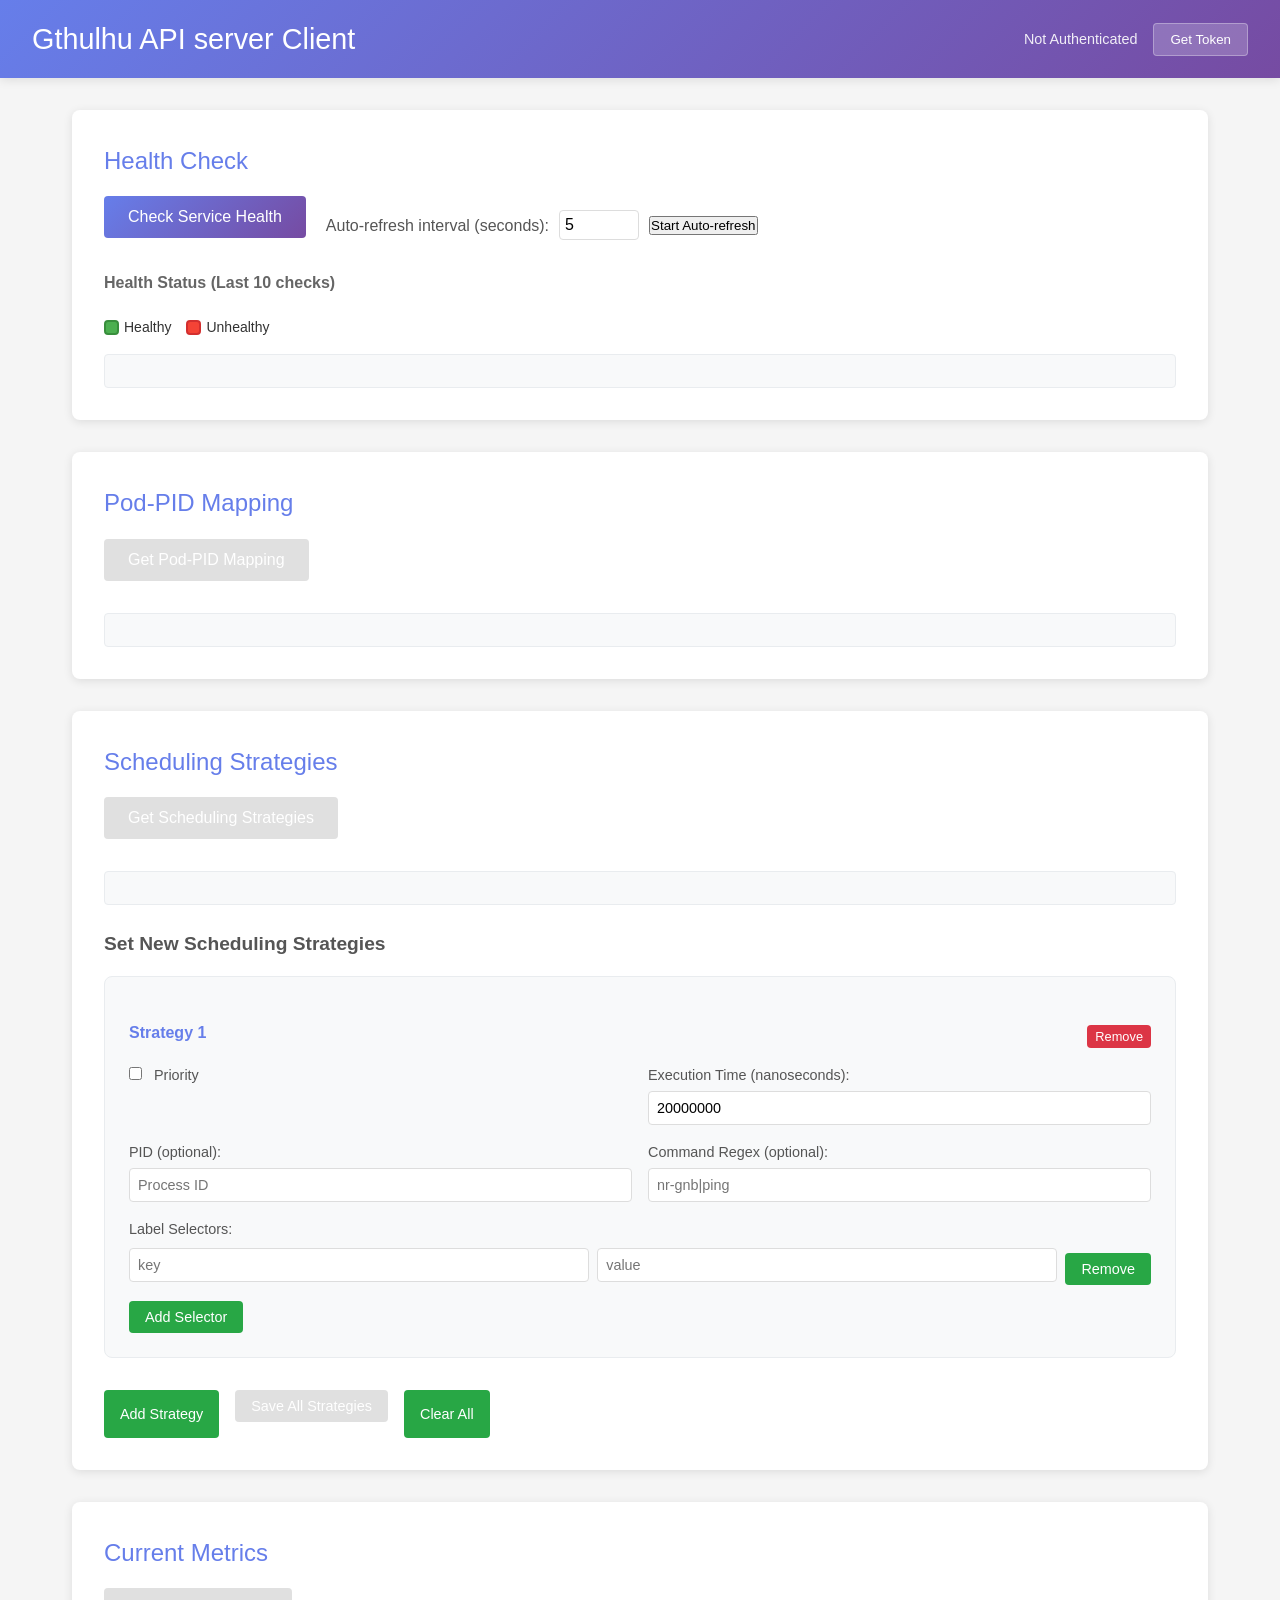
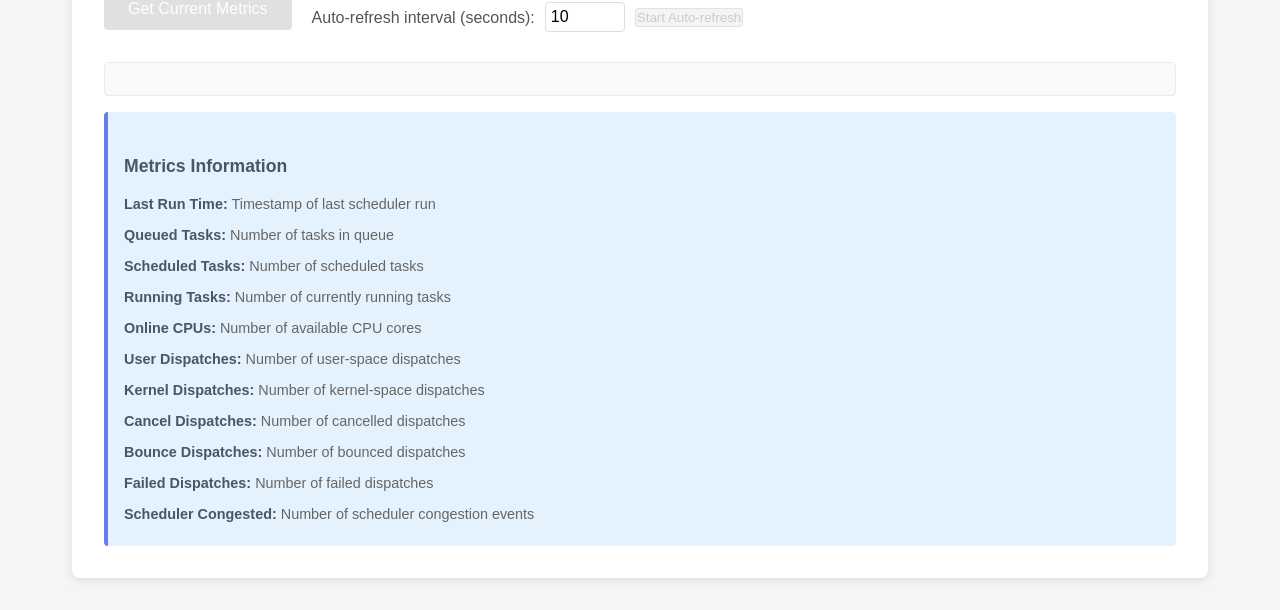
==== web/static/index.html @ 43ed909c "feature/account: refactor project init process" ====
<!DOCTYPE html>
<html lang="en">
<head>
    <meta charset="UTF-8">
    <meta name="viewport" content="width=device-width, initial-scale=1.0">
    <title>Gthulhu API server Client</title>
    <link rel="stylesheet" href="style.css">
</head>
<body>
    <header>
        <h1>Gthulhu API server Client</h1>
        <div class="auth-status" id="authStatus">
            <span id="authText">Not Authenticated</span>
            <button id="authBtn" onclick="showAuthModal()">Get Token</button>
        </div>
    </header>

    <main>
        <!-- Authentication Modal -->
        <div id="authModal" class="modal">
            <div class="modal-content">
                <span class="close" onclick="hideAuthModal()">&times;</span>
                <h2>JWT Authentication</h2>
                <form id="authForm">
                    <label for="publicKey">Public Key (PEM format):</label>
                    <textarea id="publicKey" placeholder="-----BEGIN PUBLIC KEY-----
...
-----END PUBLIC KEY-----" required></textarea>
                    <button type="button" onclick="fillSampleKey()" style="margin-bottom: 10px;">Fill Sample Key</button>
                    <button type="submit">Get Token</button>
                </form>
            </div>
        </div>

        <!-- API Endpoints -->
        <div class="api-section">
            <h2>Health Check</h2>
            <div class="control-panel">
                <button onclick="checkHealth()" class="api-btn">Check Service Health</button>
                <div class="interval-controls">
                    <label for="healthInterval">Auto-refresh interval (seconds):</label>
                    <input type="number" id="healthInterval" min="1" max="300" value="5">
                    <button onclick="toggleHealthAutoRefresh()" id="healthAutoBtn">Start Auto-refresh</button>
                </div>
            </div>
            <div class="health-status-grid">
                <h4>Health Status (Last 10 checks)</h4>
                <div id="healthGrid" class="status-grid"></div>
                <div class="grid-legend">
                    <span class="legend-item"><span class="status-box healthy"></span> Healthy</span>
                    <span class="legend-item"><span class="status-box unhealthy"></span> Unhealthy</span>
                </div>
            </div>
            <pre id="healthResult" class="result"></pre>
        </div>

        <div class="api-section">
            <h2>Pod-PID Mapping</h2>
            <button onclick="getPodPids()" class="api-btn auth-required">Get Pod-PID Mapping</button>
            <pre id="podPidsResult" class="result"></pre>
        </div>

        <div class="api-section">
            <h2>Scheduling Strategies</h2>
            <button onclick="getStrategies()" class="api-btn auth-required">Get Scheduling Strategies</button>
            <pre id="strategiesResult" class="result"></pre>
            
            <h3>Set New Scheduling Strategies</h3>
            <div class="strategies-manager">
                <div id="strategiesContainer">
                    <!-- Strategy templates will be added here -->
                </div>
                <div class="strategy-controls">
                    <button type="button" onclick="addStrategy()" class="add-strategy-btn">Add Strategy</button>
                    <button type="button" onclick="saveAllStrategies()" class="api-btn auth-required">Save All Strategies</button>
                    <button type="button" onclick="clearAllStrategies()" class="clear-btn">Clear All</button>
                </div>
            </div>
        </div>

        <div class="api-section">
            <h2>Current Metrics</h2>
            <div class="control-panel">
                <button onclick="getMetrics()" class="api-btn auth-required">Get Current Metrics</button>
                <div class="interval-controls">
                    <label for="metricsInterval">Auto-refresh interval (seconds):</label>
                    <input type="number" id="metricsInterval" min="1" max="300" value="10">
                    <button onclick="toggleMetricsAutoRefresh()" id="metricsAutoBtn" class="auth-required">Start Auto-refresh</button>
                </div>
            </div>
            <pre id="metricsResult" class="result"></pre>
            <div class="metrics-info">
                <h3>Metrics Information</h3>
                <ul>
                    <li><strong>Last Run Time:</strong> Timestamp of last scheduler run</li>
                    <li><strong>Queued Tasks:</strong> Number of tasks in queue</li>
                    <li><strong>Scheduled Tasks:</strong> Number of scheduled tasks</li>
                    <li><strong>Running Tasks:</strong> Number of currently running tasks</li>
                    <li><strong>Online CPUs:</strong> Number of available CPU cores</li>
                    <li><strong>User Dispatches:</strong> Number of user-space dispatches</li>
                    <li><strong>Kernel Dispatches:</strong> Number of kernel-space dispatches</li>
                    <li><strong>Cancel Dispatches:</strong> Number of cancelled dispatches</li>
                    <li><strong>Bounce Dispatches:</strong> Number of bounced dispatches</li>
                    <li><strong>Failed Dispatches:</strong> Number of failed dispatches</li>
                    <li><strong>Scheduler Congested:</strong> Number of scheduler congestion events</li>
                </ul>
            </div>
        </div>
    </main>

    <script src="app.js"></script>
</body>
</html>
---- web/static/style.css ----
* {
    margin: 0;
    padding: 0;
    box-sizing: border-box;
}

body {
    font-family: 'Segoe UI', Tahoma, Geneva, Verdana, sans-serif;
    line-height: 1.6;
    color: #333;
    background-color: #f5f5f5;
}

header {
    background: linear-gradient(135deg, #667eea 0%, #764ba2 100%);
    color: white;
    padding: 1rem 2rem;
    display: flex;
    justify-content: space-between;
    align-items: center;
    box-shadow: 0 2px 10px rgba(0,0,0,0.1);
}

header h1 {
    font-size: 1.8rem;
    font-weight: 300;
}

.auth-status {
    display: flex;
    align-items: center;
    gap: 1rem;
}

#authText {
    font-size: 0.9rem;
    opacity: 0.9;
}

#authBtn {
    background: rgba(255,255,255,0.2);
    border: 1px solid rgba(255,255,255,0.3);
    color: white;
    padding: 0.5rem 1rem;
    border-radius: 4px;
    cursor: pointer;
    transition: background 0.3s;
}

#authBtn:hover {
    background: rgba(255,255,255,0.3);
}

main {
    max-width: 1200px;
    margin: 2rem auto;
    padding: 0 2rem;
}

.api-section {
    background: white;
    margin-bottom: 2rem;
    padding: 2rem;
    border-radius: 8px;
    box-shadow: 0 2px 10px rgba(0,0,0,0.1);
}

.api-section h2 {
    color: #667eea;
    margin-bottom: 1rem;
    font-size: 1.5rem;
    font-weight: 400;
}

.api-section h3 {
    color: #555;
    margin: 1.5rem 0 1rem 0;
    font-size: 1.2rem;
}

.api-section h4 {
    color: #666;
    margin: 1rem 0 0.5rem 0;
    font-size: 1rem;
}

.api-btn {
    background: linear-gradient(135deg, #667eea 0%, #764ba2 100%);
    color: white;
    border: none;
    padding: 0.75rem 1.5rem;
    border-radius: 4px;
    cursor: pointer;
    font-size: 1rem;
    transition: transform 0.2s, box-shadow 0.2s;
    margin-bottom: 1rem;
}

.api-btn:hover {
    transform: translateY(-2px);
    box-shadow: 0 4px 15px rgba(102, 126, 234, 0.4);
}

.api-btn:disabled {
    background: #ccc;
    cursor: not-allowed;
    transform: none;
    box-shadow: none;
}

.result {
    background: #f8f9fa;
    border: 1px solid #e9ecef;
    border-radius: 4px;
    padding: 1rem;
    margin-top: 1rem;
    font-family: 'Courier New', monospace;
    font-size: 0.9rem;
    white-space: pre-wrap;
    max-height: 400px;
    overflow-y: auto;
    color: #495057;
}

.modal {
    display: none;
    position: fixed;
    z-index: 1000;
    left: 0;
    top: 0;
    width: 100%;
    height: 100%;
    background-color: rgba(0,0,0,0.5);
}

.modal-content {
    background-color: white;
    margin: 10% auto;
    padding: 2rem;
    border-radius: 8px;
    width: 80%;
    max-width: 500px;
    position: relative;
    box-shadow: 0 4px 20px rgba(0,0,0,0.3);
}

.close {
    color: #aaa;
    float: right;
    font-size: 28px;
    font-weight: bold;
    cursor: pointer;
    position: absolute;
    right: 15px;
    top: 10px;
}

.close:hover {
    color: #000;
}

form {
    display: flex;
    flex-direction: column;
    gap: 1rem;
}

label {
    font-weight: 500;
    color: #555;
}

input, textarea, select {
    padding: 0.75rem;
    border: 1px solid #ddd;
    border-radius: 4px;
    font-size: 1rem;
    transition: border-color 0.3s;
}

input:focus, textarea:focus, select:focus {
    outline: none;
    border-color: #667eea;
    box-shadow: 0 0 0 2px rgba(102, 126, 234, 0.2);
}

textarea {
    min-height: 150px;
    resize: vertical;
    font-family: 'Courier New', monospace;
}

button[type="submit"] {
    background: linear-gradient(135deg, #667eea 0%, #764ba2 100%);
    color: white;
    border: none;
    padding: 0.75rem;
    border-radius: 4px;
    cursor: pointer;
    font-size: 1rem;
    transition: transform 0.2s;
}

button[type="submit"]:hover {
    transform: translateY(-2px);
}

button[type="submit"]:disabled {
    background: #ccc;
    cursor: not-allowed;
    transform: none;
}

/* Strategy management styles */
.strategies-manager {
    margin-top: 1rem;
}

.strategy-item {
    border: 1px solid #e9ecef;
    padding: 1.5rem;
    margin-bottom: 1rem;
    border-radius: 8px;
    background: #f8f9fa;
    position: relative;
}

.strategy-item h4 {
    color: #667eea;
    margin-bottom: 1rem;
    display: flex;
    justify-content: space-between;
    align-items: center;
}

.strategy-item .remove-strategy-btn {
    background: #dc3545;
    color: white;
    border: none;
    padding: 0.25rem 0.5rem;
    border-radius: 4px;
    cursor: pointer;
    font-size: 0.8rem;
}

.strategy-item .remove-strategy-btn:hover {
    background: #c82333;
}

.strategy-form {
    display: grid;
    gap: 1rem;
    grid-template-columns: 1fr 1fr;
}

.strategy-form .full-width {
    grid-column: 1 / -1;
}

.strategy-form label {
    display: block;
    margin-bottom: 0.25rem;
    font-weight: 500;
    color: #555;
    font-size: 0.9rem;
}

.strategy-form input, .strategy-form textarea {
    width: 100%;
    padding: 0.5rem;
    border: 1px solid #ddd;
    border-radius: 4px;
    font-size: 0.9rem;
}

.strategy-form input[type="checkbox"] {
    width: auto;
    margin-right: 0.5rem;
}

.strategy-controls {
    display: flex;
    gap: 1rem;
    margin-top: 1.5rem;
    flex-wrap: wrap;
}

.add-strategy-btn {
    background: #28a745;
    color: white;
    border: none;
    padding: 0.75rem 1.5rem;
    border-radius: 4px;
    cursor: pointer;
    font-size: 1rem;
    transition: background 0.3s;
}

.add-strategy-btn:hover {
    background: #218838;
}

.clear-btn {
    background: #6c757d;
    color: white;
    border: none;
    padding: 0.75rem 1.5rem;
    border-radius: 4px;
    cursor: pointer;
    font-size: 1rem;
    transition: background 0.3s;
}

.clear-btn:hover {
    background: #5a6268;
}

.selectors-container {
    grid-column: 1 / -1;
}

.selectors-list {
    display: flex;
    flex-direction: column;
    gap: 0.5rem;
}

.add-selector-btn {
    background: #17a2b8;
    color: white;
    border: none;
    padding: 0.5rem 1rem;
    border-radius: 4px;
    cursor: pointer;
    font-size: 0.85rem;
    margin-top: 0.5rem;
    width: fit-content;
}

.add-selector-btn:hover {
    background: #138496;
}

@media (max-width: 768px) {
    .strategy-form {
        grid-template-columns: 1fr;
    }
    
    .strategy-controls {
        flex-direction: column;
    }
}

.strategy-input {
    border: 1px solid #e9ecef;
    padding: 1rem;
    border-radius: 4px;
    background: #f8f9fa;
}

.metrics-grid {
    display: grid;
    grid-template-columns: 1fr 2fr;
    gap: 1rem;
    align-items: center;
}

.selector {
    display: flex;
    gap: 0.5rem;
    margin-bottom: 0.5rem;
    align-items: center;
}

.selector input {
    flex: 1;
}

.selector button {
    background: #dc3545;
    color: white;
    border: none;
    padding: 0.5rem 1rem;
    border-radius: 4px;
    cursor: pointer;
    font-size: 0.9rem;
}

.selector button:hover {
    background: #c82333;
}

button[type="button"] {
    background: #28a745;
    color: white;
    border: none;
    padding: 0.5rem 1rem;
    border-radius: 4px;
    cursor: pointer;
    font-size: 0.9rem;
    margin-top: 0.5rem;
}

button[type="button"]:hover {
    background: #218838;
}

.auth-required:disabled {
    opacity: 0.6;
    cursor: not-allowed;
}

.success {
    color: #28a745;
    background: #d4edda;
    border-color: #c3e6cb;
}

.error {
    color: #721c24;
    background: #f8d7da;
    border-color: #f5c6cb;
}

.info {
    color: #0c5460;
    background: #d1ecf1;
    border-color: #bee5eb;
}

.metrics-info {
    margin-top: 1rem;
    padding: 1rem;
    background: #e3f2fd;
    border-radius: 4px;
    border-left: 4px solid #667eea;
}

.metrics-info h3 {
    margin-bottom: 0.5rem;
    color: #4a5568;
    font-size: 1.1rem;
}

.metrics-info ul {
    list-style-type: none;
    padding-left: 0;
}

.metrics-info li {
    padding: 0.25rem 0;
    color: #666;
    font-size: 0.9rem;
}

.metrics-info strong {
    color: #4a5568;
    font-weight: 600;
}

@media (max-width: 768px) {
    header {
        flex-direction: column;
        gap: 1rem;
        text-align: center;
    }
    
    .metrics-grid {
        grid-template-columns: 1fr;
    }
    
    .modal-content {
        width: 95%;
        margin: 5% auto;
    }
    
    .selector {
        flex-direction: column;
    }
}

/* Control panel styles */
.control-panel {
    display: flex;
    align-items: center;
    gap: 20px;
    margin-bottom: 15px;
    flex-wrap: wrap;
}

.interval-controls {
    display: flex;
    align-items: center;
    gap: 10px;
}

.interval-controls label {
    margin: 0;
    font-weight: normal;
}

.interval-controls input[type="number"] {
    width: 80px;
    padding: 5px;
    border: 1px solid #ddd;
    border-radius: 4px;
}

/* Health status grid */
.health-status-grid {
    margin-bottom: 15px;
}

.status-grid {
    display: flex;
    gap: 5px;
    margin: 10px 0;
    flex-wrap: wrap;
}

.status-box {
    width: 30px;
    height: 30px;
    border: 2px solid #ddd;
    border-radius: 4px;
    display: flex;
    align-items: center;
    justify-content: center;
    font-size: 12px;
    font-weight: bold;
    color: white;
    position: relative;
    transition: all 0.3s ease;
}

.status-box.healthy {
    background-color: #4caf50;
    border-color: #388e3c;
}

.status-box.unhealthy {
    background-color: #f44336;
    border-color: #d32f2f;
}

.status-box.loading {
    background-color: #ff9800;
    border-color: #f57c00;
}

.grid-legend {
    display: flex;
    gap: 15px;
    font-size: 14px;
    margin-top: 10px;
}

.legend-item {
    display: flex;
    align-items: center;
    gap: 5px;
}

.legend-item .status-box {
    width: 15px;
    height: 15px;
}
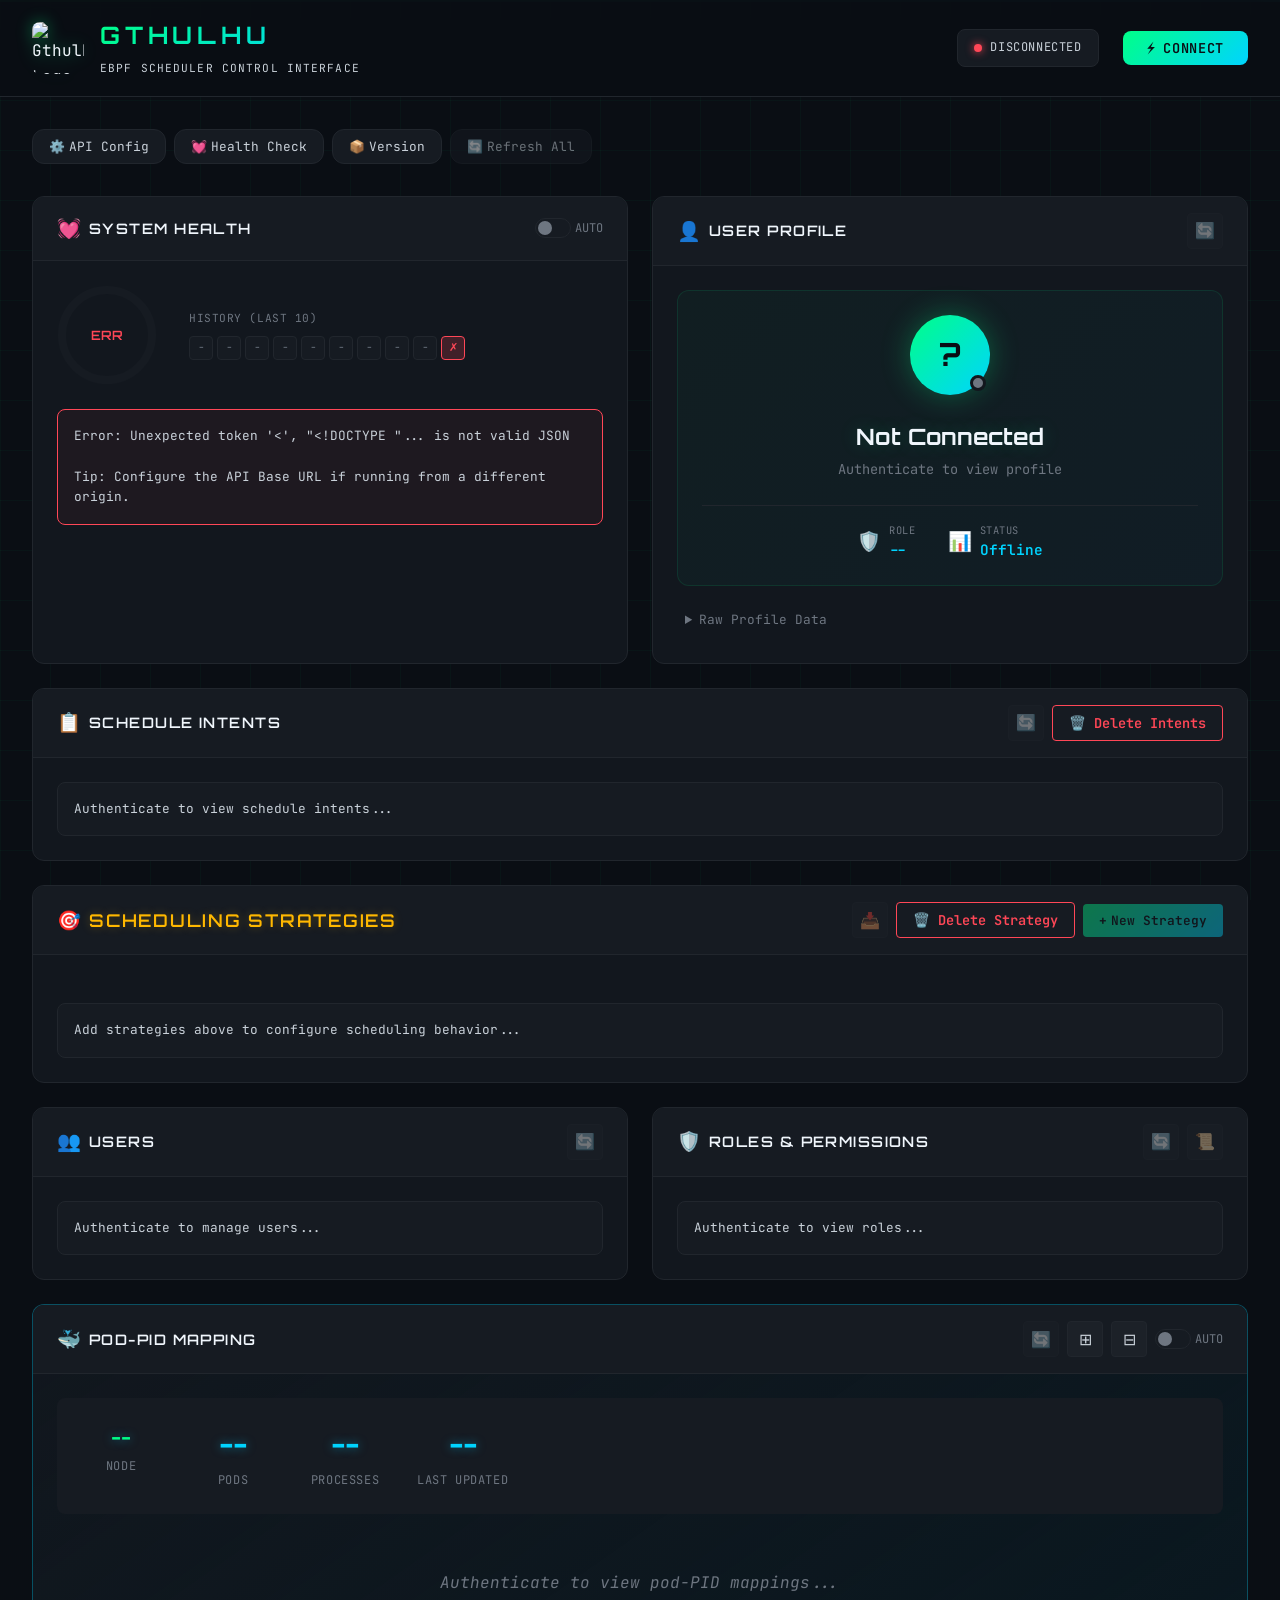
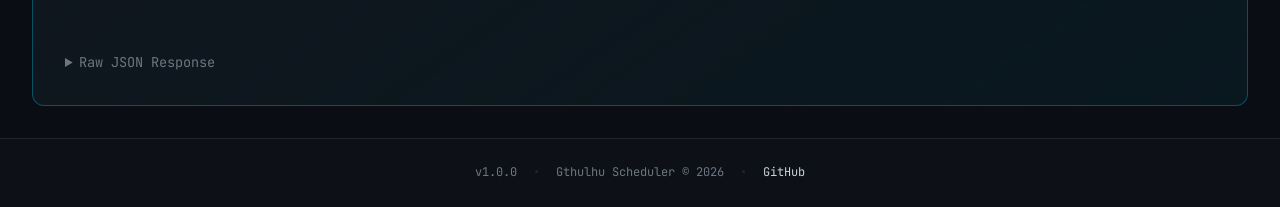
==== commit b60f3ef0: "feat(web-ui): add Pod-PID Mapping and UI improvements - Add Pod-PID Mapping API endpoint with node_n" ====
--- a/web/static/index.html
+++ b/web/static/index.html
@@ -3,110 +3,452 @@
 <head>
     <meta charset="UTF-8">
     <meta name="viewport" content="width=device-width, initial-scale=1.0">
-    <title>Gthulhu API server Client</title>
+    <title>Gthulhu • eBPF Scheduler Control</title>
+    <link rel="icon" type="image/png" href="logo.png">
+    <link rel="preconnect" href="https://fonts.googleapis.com">
+    <link rel="preconnect" href="https://fonts.gstatic.com" crossorigin>
+    <link href="https://fonts.googleapis.com/css2?family=JetBrains+Mono:wght@300;400;500;600;700&family=Orbitron:wght@400;500;600;700;800;900&display=swap" rel="stylesheet">
     <link rel="stylesheet" href="style.css">
 </head>
 <body>
-    <header>
-        <h1>Gthulhu API server Client</h1>
-        <div class="auth-status" id="authStatus">
-            <span id="authText">Not Authenticated</span>
-            <button id="authBtn" onclick="showAuthModal()">Get Token</button>
+    <!-- Ambient Background Effects -->
+    <div class="ambient-grid"></div>
+    <div class="scan-line"></div>
+    
+    <!-- Header -->
+    <header class="main-header">
+        <div class="header-content">
+            <div class="logo-section">
+                <div class="logo-icon">
+                    <img src="logo.png" alt="Gthulhu Logo" class="logo-image">
+                </div>
+                <div class="logo-text">
+                    <h1>GTHULHU</h1>
+                    <span class="tagline">eBPF Scheduler Control Interface</span>
+                </div>
+            </div>
+            <div class="auth-section" id="authSection">
+                <div class="connection-status" id="connectionStatus">
+                    <span class="status-dot"></span>
+                    <span class="status-text">Disconnected</span>
+                </div>
+                <button class="auth-btn" id="authBtn" onclick="showLoginModal()">
+                    <span class="btn-icon">⚡</span>
+                    <span>Connect</span>
+                </button>
+            </div>
         </div>
     </header>
 
-    <main>
-        <!-- Authentication Modal -->
-        <div id="authModal" class="modal">
-            <div class="modal-content">
-                <span class="close" onclick="hideAuthModal()">&times;</span>
-                <h2>JWT Authentication</h2>
-                <form id="authForm">
-                    <label for="publicKey">Public Key (PEM format):</label>
-                    <textarea id="publicKey" placeholder="-----BEGIN PUBLIC KEY-----
-...
------END PUBLIC KEY-----" required></textarea>
-                    <button type="button" onclick="fillSampleKey()" style="margin-bottom: 10px;">Fill Sample Key</button>
-                    <button type="submit">Get Token</button>
+    <!-- Login Modal -->
+    <div id="loginModal" class="modal-overlay">
+        <div class="modal-container">
+            <div class="modal-header">
+                <h2>
+                    <span class="modal-icon">🔐</span>
+                    System Authentication
+                </h2>
+                <button class="modal-close" onclick="hideLoginModal()">×</button>
+            </div>
+            <div class="modal-body">
+                <form id="loginForm" onsubmit="handleLogin(event)">
+                    <div class="input-group">
+                        <label for="email">
+                            <span class="label-icon">📧</span>
+                            Email Address
+                        </label>
+                        <input type="email" id="email" name="email" placeholder="admin@gthulhu.io" required autocomplete="email">
+                        <div class="input-glow"></div>
+                    </div>
+                    <div class="input-group">
+                        <label for="password">
+                            <span class="label-icon">🔑</span>
+                            Password
+                        </label>
+                        <input type="password" id="password" name="password" placeholder="••••••••" required autocomplete="current-password">
+                        <div class="input-glow"></div>
+                    </div>
+                    <div class="form-actions">
+                        <button type="submit" class="submit-btn" id="loginSubmitBtn">
+                            <span class="btn-text">Authenticate</span>
+                            <span class="btn-loader"></span>
+                        </button>
+                    </div>
+                    <div id="loginError" class="error-message"></div>
                 </form>
             </div>
-        </div>
-
-        <!-- API Endpoints -->
-        <div class="api-section">
-            <h2>Health Check</h2>
-            <div class="control-panel">
-                <button onclick="checkHealth()" class="api-btn">Check Service Health</button>
-                <div class="interval-controls">
-                    <label for="healthInterval">Auto-refresh interval (seconds):</label>
-                    <input type="number" id="healthInterval" min="1" max="300" value="5">
-                    <button onclick="toggleHealthAutoRefresh()" id="healthAutoBtn">Start Auto-refresh</button>
-                </div>
-            </div>
-            <div class="health-status-grid">
-                <h4>Health Status (Last 10 checks)</h4>
-                <div id="healthGrid" class="status-grid"></div>
-                <div class="grid-legend">
-                    <span class="legend-item"><span class="status-box healthy"></span> Healthy</span>
-                    <span class="legend-item"><span class="status-box unhealthy"></span> Unhealthy</span>
-                </div>
-            </div>
-            <pre id="healthResult" class="result"></pre>
-        </div>
-
-        <div class="api-section">
-            <h2>Pod-PID Mapping</h2>
-            <button onclick="getPodPids()" class="api-btn auth-required">Get Pod-PID Mapping</button>
-            <pre id="podPidsResult" class="result"></pre>
-        </div>
-
-        <div class="api-section">
-            <h2>Scheduling Strategies</h2>
-            <button onclick="getStrategies()" class="api-btn auth-required">Get Scheduling Strategies</button>
-            <pre id="strategiesResult" class="result"></pre>
-            
-            <h3>Set New Scheduling Strategies</h3>
-            <div class="strategies-manager">
-                <div id="strategiesContainer">
-                    <!-- Strategy templates will be added here -->
-                </div>
-                <div class="strategy-controls">
-                    <button type="button" onclick="addStrategy()" class="add-strategy-btn">Add Strategy</button>
-                    <button type="button" onclick="saveAllStrategies()" class="api-btn auth-required">Save All Strategies</button>
-                    <button type="button" onclick="clearAllStrategies()" class="clear-btn">Clear All</button>
-                </div>
-            </div>
-        </div>
-
-        <div class="api-section">
-            <h2>Current Metrics</h2>
-            <div class="control-panel">
-                <button onclick="getMetrics()" class="api-btn auth-required">Get Current Metrics</button>
-                <div class="interval-controls">
-                    <label for="metricsInterval">Auto-refresh interval (seconds):</label>
-                    <input type="number" id="metricsInterval" min="1" max="300" value="10">
-                    <button onclick="toggleMetricsAutoRefresh()" id="metricsAutoBtn" class="auth-required">Start Auto-refresh</button>
-                </div>
-            </div>
-            <pre id="metricsResult" class="result"></pre>
-            <div class="metrics-info">
-                <h3>Metrics Information</h3>
-                <ul>
-                    <li><strong>Last Run Time:</strong> Timestamp of last scheduler run</li>
-                    <li><strong>Queued Tasks:</strong> Number of tasks in queue</li>
-                    <li><strong>Scheduled Tasks:</strong> Number of scheduled tasks</li>
-                    <li><strong>Running Tasks:</strong> Number of currently running tasks</li>
-                    <li><strong>Online CPUs:</strong> Number of available CPU cores</li>
-                    <li><strong>User Dispatches:</strong> Number of user-space dispatches</li>
-                    <li><strong>Kernel Dispatches:</strong> Number of kernel-space dispatches</li>
-                    <li><strong>Cancel Dispatches:</strong> Number of cancelled dispatches</li>
-                    <li><strong>Bounce Dispatches:</strong> Number of bounced dispatches</li>
-                    <li><strong>Failed Dispatches:</strong> Number of failed dispatches</li>
-                    <li><strong>Scheduler Congested:</strong> Number of scheduler congestion events</li>
-                </ul>
-            </div>
+            <div class="modal-footer">
+                <span class="security-note">🛡️ Secure connection via JWT</span>
+            </div>
+        </div>
+    </div>
+
+    <!-- API Configuration Modal -->
+    <div id="configModal" class="modal-overlay">
+        <div class="modal-container modal-sm">
+            <div class="modal-header">
+                <h2>
+                    <span class="modal-icon">⚙️</span>
+                    API Configuration
+                </h2>
+                <button class="modal-close" onclick="hideConfigModal()">×</button>
+            </div>
+            <div class="modal-body">
+                <div class="input-group">
+                    <label for="apiBaseUrl">
+                        <span class="label-icon">🌐</span>
+                        API Base URL
+                    </label>
+                    <input type="url" id="apiBaseUrl" placeholder="http://localhost:8080">
+                    <div class="input-glow"></div>
+                    <small class="input-hint">Leave empty for same-origin requests</small>
+                </div>
+                <div class="form-actions">
+                    <button type="button" class="submit-btn" onclick="saveApiConfig()">
+                        <span class="btn-text">Save Configuration</span>
+                    </button>
+                </div>
+            </div>
+        </div>
+    </div>
+
+    <!-- Main Content -->
+    <main class="dashboard">
+        <!-- Quick Actions Bar -->
+        <div class="quick-actions">
+            <button class="action-chip" onclick="showConfigModal()">
+                <span>⚙️</span> API Config
+            </button>
+            <button class="action-chip" onclick="checkHealth()">
+                <span>💓</span> Health Check
+            </button>
+            <button class="action-chip" onclick="getVersion()">
+                <span>📦</span> Version
+            </button>
+            <button class="action-chip auth-required" onclick="refreshAllData()" disabled>
+                <span>🔄</span> Refresh All
+            </button>
+        </div>
+
+        <!-- Dashboard Grid -->
+        <div class="dashboard-grid">
+            <!-- System Health Card -->
+            <section class="card health-card">
+                <div class="card-header">
+                    <div class="card-title">
+                        <span class="card-icon">💓</span>
+                        <h2>System Health</h2>
+                    </div>
+                    <div class="card-actions">
+                        <div class="auto-refresh-toggle">
+                            <input type="checkbox" id="healthAutoRefresh" onchange="toggleHealthAutoRefresh()">
+                            <label for="healthAutoRefresh">Auto</label>
+                        </div>
+                    </div>
+                </div>
+                <div class="card-body">
+                    <div class="health-display">
+                        <div class="health-indicator" id="healthIndicator">
+                            <div class="health-ring">
+                                <svg viewBox="0 0 100 100">
+                                    <circle cx="50" cy="50" r="45" class="ring-bg"/>
+                                    <circle cx="50" cy="50" r="45" class="ring-progress" id="healthRing"/>
+                                </svg>
+                                <div class="health-status" id="healthStatus">--</div>
+                            </div>
+                        </div>
+                        <div class="health-history">
+                            <span class="history-label">History (Last 10)</span>
+                            <div class="history-grid" id="healthGrid"></div>
+                        </div>
+                    </div>
+                    <div class="health-details" id="healthDetails">
+                        <pre class="code-block">Awaiting health check...</pre>
+                    </div>
+                </div>
+            </section>
+
+            <!-- User Profile Card -->
+            <section class="card user-card">
+                <div class="card-header">
+                    <div class="card-title">
+                        <span class="card-icon">👤</span>
+                        <h2>User Profile</h2>
+                    </div>
+                    <div class="card-actions">
+                        <button class="icon-btn auth-required" onclick="getUserProfile()" title="Refresh Profile" disabled>
+                            🔄
+                        </button>
+                    </div>
+                </div>
+                <div class="card-body">
+                    <div class="user-profile-display" id="userProfileDisplay">
+                        <div class="user-avatar">
+                            <div class="avatar-circle" id="userAvatar">?</div>
+                            <div class="user-status-indicator" id="userStatusIndicator"></div>
+                        </div>
+                        <div class="user-main-info">
+                            <div class="user-name" id="userDisplayName">Not Connected</div>
+                            <div class="user-email-display" id="userEmailDisplay">Authenticate to view profile</div>
+                        </div>
+                        <div class="user-meta-grid">
+                            <div class="user-meta-item">
+                                <span class="meta-icon">🛡️</span>
+                                <div class="meta-content">
+                                    <span class="meta-label">Role</span>
+                                    <span class="meta-value" id="userRoleDisplay">--</span>
+                                </div>
+                            </div>
+                            <div class="user-meta-item">
+                                <span class="meta-icon">📊</span>
+                                <div class="meta-content">
+                                    <span class="meta-label">Status</span>
+                                    <span class="meta-value" id="userStatusDisplay">Offline</span>
+                                </div>
+                            </div>
+                        </div>
+                    </div>
+                    <details class="user-raw-details">
+                        <summary>Raw Profile Data</summary>
+                        <pre class="code-block" id="userDetails">Authenticate to view profile...</pre>
+                    </details>
+                </div>
+            </section>
+
+            <!-- Schedule Intents Card -->
+            <section class="card intents-card full-width">
+                <div class="card-header">
+                    <div class="card-title">
+                        <span class="card-icon">📋</span>
+                        <h2>Schedule Intents</h2>
+                    </div>
+                    <div class="card-actions">
+                        <button class="icon-btn auth-required" onclick="getIntents()" title="Load Intents" disabled>
+                            🔄
+                        </button>
+                        <button class="danger-btn auth-required" onclick="showDeleteIntentsModal()" disabled>
+                            🗑️ Delete Intents
+                        </button>
+                    </div>
+                </div>
+                <div class="card-body">
+                    <div class="intents-list" id="intentsList">
+                        <!-- Intents will be displayed here -->
+                    </div>
+                    <div class="intents-result">
+                        <pre class="code-block" id="intentsResult">Authenticate to view schedule intents...</pre>
+                    </div>
+                </div>
+            </section>
+
+            <!-- Scheduling Strategies Card -->
+            <section class="card strategies-card full-width">
+                <div class="card-header">
+                    <div class="card-title">
+                        <span class="card-icon">🎯</span>
+                        <h2>Scheduling Strategies</h2>
+                    </div>
+                    <div class="card-actions">
+                        <button class="icon-btn auth-required" onclick="getStrategies()" title="Load Strategies" disabled>
+                            📥
+                        </button>
+                        <button class="danger-btn auth-required" onclick="showDeleteStrategyModal()" disabled>
+                            🗑️ Delete Strategy
+                        </button>
+                        <button class="primary-btn auth-required" onclick="addStrategy()" disabled>
+                            <span>+</span> New Strategy
+                        </button>
+                    </div>
+                </div>
+                <div class="card-body">
+                    <div class="strategies-container" id="strategiesContainer">
+                        <!-- Strategies will be dynamically added here -->
+                    </div>
+                    <div class="strategies-actions" id="strategiesActions" style="display: none;">
+                        <button class="danger-btn" onclick="clearAllStrategies()">
+                            🗑️ Clear Form
+                        </button>
+                        <button class="success-btn auth-required" onclick="saveAllStrategies()" disabled>
+                            💾 Create Strategy
+                        </button>
+                    </div>
+                    <div class="strategies-result">
+                        <pre class="code-block" id="strategiesResult">Add strategies above to configure scheduling behavior...</pre>
+                    </div>
+                </div>
+            </section>
+
+            <!-- Users Management Card (Admin) -->
+            <section class="card users-card">
+                <div class="card-header">
+                    <div class="card-title">
+                        <span class="card-icon">👥</span>
+                        <h2>Users</h2>
+                    </div>
+                    <div class="card-actions">
+                        <button class="icon-btn auth-required" onclick="getUsers()" title="Load Users" disabled>
+                            🔄
+                        </button>
+                    </div>
+                </div>
+                <div class="card-body">
+                    <div class="users-result">
+                        <pre class="code-block" id="usersResult">Authenticate to manage users...</pre>
+                    </div>
+                </div>
+            </section>
+
+            <!-- Roles & Permissions Card -->
+            <section class="card roles-card">
+                <div class="card-header">
+                    <div class="card-title">
+                        <span class="card-icon">🛡️</span>
+                        <h2>Roles & Permissions</h2>
+                    </div>
+                    <div class="card-actions">
+                        <button class="icon-btn auth-required" onclick="getRoles()" title="Load Roles" disabled>
+                            🔄
+                        </button>
+                        <button class="icon-btn auth-required" onclick="getPermissions()" title="Load Permissions" disabled>
+                            📜
+                        </button>
+                    </div>
+                </div>
+                <div class="card-body">
+                    <div class="roles-result">
+                        <pre class="code-block" id="rolesResult">Authenticate to view roles...</pre>
+                    </div>
+                </div>
+            </section>
+
+            <!-- Pod-PID Mapping Card -->
+            <section class="card pods-card full-width">
+                <div class="card-header">
+                    <div class="card-title">
+                        <span class="card-icon">🐳</span>
+                        <h2>Pod-PID Mapping</h2>
+                    </div>
+                    <div class="card-actions">
+                        <button class="icon-btn auth-required" onclick="getPodPids()" title="Load Pod-PID Mappings" disabled>
+                            🔄
+                        </button>
+                        <button class="icon-btn" onclick="toggleAllPods(true)" title="Expand All">
+                            ⊞
+                        </button>
+                        <button class="icon-btn" onclick="toggleAllPods(false)" title="Collapse All">
+                            ⊟
+                        </button>
+                        <div class="auto-refresh-toggle">
+                            <input type="checkbox" id="podPidsAutoRefresh" onchange="togglePodPidsAutoRefresh()">
+                            <label for="podPidsAutoRefresh">Auto</label>
+                        </div>
+                    </div>
+                </div>
+                <div class="card-body">
+                    <div class="pods-summary" id="podsSummary">
+                        <div class="summary-item">
+                            <span class="summary-value" id="nodeNameDisplay">--</span>
+                            <span class="summary-label">Node</span>
+                        </div>
+                        <div class="summary-item">
+                            <span class="summary-value" id="podsCount">--</span>
+                            <span class="summary-label">Pods</span>
+                        </div>
+                        <div class="summary-item">
+                            <span class="summary-value" id="processesCount">--</span>
+                            <span class="summary-label">Processes</span>
+                        </div>
+                        <div class="summary-item">
+                            <span class="summary-value" id="lastUpdated">--</span>
+                            <span class="summary-label">Last Updated</span>
+                        </div>
+                    </div>
+                    <div class="pods-accordion" id="podsAccordion">
+                        <!-- Pods will be rendered as collapsible items -->
+                        <div class="pods-empty-state">Authenticate to view pod-PID mappings...</div>
+                    </div>
+                    <div class="pods-result">
+                        <details>
+                            <summary>Raw JSON Response</summary>
+                            <pre class="code-block" id="podsResult">Authenticate to view pod-PID mappings...</pre>
+                        </details>
+                    </div>
+                </div>
+            </section>
         </div>
     </main>
+
+    <!-- Delete Intents Modal -->
+    <div id="deleteIntentsModal" class="modal-overlay">
+        <div class="modal-container">
+            <div class="modal-header">
+                <h2>
+                    <span class="modal-icon">🗑️</span>
+                    Delete Schedule Intents
+                </h2>
+                <button class="modal-close" onclick="hideDeleteIntentsModal()">×</button>
+            </div>
+            <div class="modal-body">
+                <div class="input-group">
+                    <label for="intentIds">
+                        <span class="label-icon">📋</span>
+                        Intent IDs (comma separated)
+                    </label>
+                    <textarea id="intentIds" rows="3" placeholder="intent-id-1, intent-id-2"></textarea>
+                    <div class="input-glow"></div>
+                </div>
+                <div class="form-actions">
+                    <button type="button" class="danger-btn" onclick="deleteIntents()">
+                        <span class="btn-text">Delete Intents</span>
+                    </button>
+                </div>
+            </div>
+        </div>
+    </div>
+
+    <!-- Delete Strategy Modal -->
+    <div id="deleteStrategyModal" class="modal-overlay">
+        <div class="modal-container">
+            <div class="modal-header">
+                <h2>
+                    <span class="modal-icon">🗑️</span>
+                    Delete Schedule Strategy
+                </h2>
+                <button class="modal-close" onclick="hideDeleteStrategyModal()">×</button>
+            </div>
+            <div class="modal-body">
+                <div class="input-group">
+                    <label for="strategyId">
+                        <span class="label-icon">🎯</span>
+                        Strategy ID
+                    </label>
+                    <input type="text" id="deleteStrategyId" placeholder="strategy-id">
+                    <div class="input-glow"></div>
+                </div>
+                <div class="form-actions">
+                    <button type="button" class="danger-btn" onclick="deleteStrategy()">
+                        <span class="btn-text">Delete Strategy</span>
+                    </button>
+                </div>
+            </div>
+        </div>
+    </div>
+
+    <!-- Footer -->
+    <footer class="main-footer">
+        <div class="footer-content">
+            <span class="version">v1.0.0</span>
+            <span class="separator">•</span>
+            <span class="copyright">Gthulhu Scheduler © 2026</span>
+            <span class="separator">•</span>
+            <a href="https://github.com/Gthulhu/Gthulhu" target="_blank" class="github-link">
+                GitHub
+            </a>
+        </div>
+    </footer>
+
+    <!-- Toast Container -->
+    <div id="toastContainer" class="toast-container"></div>
 
     <script src="app.js"></script>
 </body>
--- a/web/static/style.css
+++ b/web/static/style.css
@@ -1,567 +1,1909 @@
-* {
+/* ============================================
+   GTHULHU - eBPF Scheduler Control Interface
+   Dark Cyberpunk Theme
+   ============================================ */
+
+/* CSS Custom Properties */
+:root {
+    /* Core Colors */
+    --bg-primary: #0a0e14;
+    --bg-secondary: #0d1117;
+    --bg-tertiary: #161b22;
+    --bg-card: #12171e;
+    --bg-elevated: #1c2128;
+    
+    /* Accent Colors */
+    --accent-primary: #00ff88;
+    --accent-secondary: #00d4ff;
+    --accent-tertiary: #7c3aed;
+    --accent-warning: #ffb800;
+    --accent-danger: #ff4757;
+    --accent-success: #00ff88;
+    
+    /* Text Colors */
+    --text-primary: #f0f6fc;
+    --text-secondary: #c9d1d9;
+    --text-muted: #6e7681;
+    --text-accent: #00ff88;
+    
+    /* Gradients */
+    --gradient-primary: linear-gradient(135deg, #00ff88 0%, #00d4ff 100%);
+    --gradient-accent: linear-gradient(135deg, #7c3aed 0%, #00d4ff 100%);
+    --gradient-dark: linear-gradient(180deg, #0a0e14 0%, #161b22 100%);
+    
+    /* Borders */
+    --border-color: #21262d;
+    --border-glow: rgba(0, 255, 136, 0.3);
+    
+    /* Shadows */
+    --shadow-sm: 0 1px 2px rgba(0, 0, 0, 0.3);
+    --shadow-md: 0 4px 12px rgba(0, 0, 0, 0.4);
+    --shadow-lg: 0 8px 24px rgba(0, 0, 0, 0.5);
+    --shadow-glow: 0 0 20px rgba(0, 255, 136, 0.2);
+    
+    /* Typography */
+    --font-mono: 'JetBrains Mono', 'Fira Code', monospace;
+    --font-display: 'Orbitron', sans-serif;
+    
+    /* Spacing */
+    --space-xs: 0.25rem;
+    --space-sm: 0.5rem;
+    --space-md: 1rem;
+    --space-lg: 1.5rem;
+    --space-xl: 2rem;
+    --space-2xl: 3rem;
+    
+    /* Border Radius */
+    --radius-sm: 4px;
+    --radius-md: 8px;
+    --radius-lg: 12px;
+    --radius-xl: 16px;
+    
+    /* Transitions */
+    --transition-fast: 150ms ease;
+    --transition-base: 250ms ease;
+    --transition-slow: 400ms ease;
+}
+
+/* Reset & Base */
+*, *::before, *::after {
     margin: 0;
     padding: 0;
     box-sizing: border-box;
 }
 
+html {
+    font-size: 16px;
+    scroll-behavior: smooth;
+}
+
 body {
-    font-family: 'Segoe UI', Tahoma, Geneva, Verdana, sans-serif;
+    font-family: var(--font-mono);
+    background: var(--bg-primary);
+    color: var(--text-primary);
     line-height: 1.6;
-    color: #333;
-    background-color: #f5f5f5;
-}
-
-header {
-    background: linear-gradient(135deg, #667eea 0%, #764ba2 100%);
-    color: white;
-    padding: 1rem 2rem;
+    min-height: 100vh;
+    overflow-x: hidden;
+}
+
+/* Ambient Background Effects */
+.ambient-grid {
+    position: fixed;
+    top: 0;
+    left: 0;
+    width: 100%;
+    height: 100%;
+    background-image: 
+        linear-gradient(rgba(0, 255, 136, 0.03) 1px, transparent 1px),
+        linear-gradient(90deg, rgba(0, 255, 136, 0.03) 1px, transparent 1px);
+    background-size: 50px 50px;
+    pointer-events: none;
+    z-index: 0;
+}
+
+.scan-line {
+    position: fixed;
+    top: 0;
+    left: 0;
+    width: 100%;
+    height: 2px;
+    background: var(--gradient-primary);
+    opacity: 0.5;
+    animation: scan 8s linear infinite;
+    pointer-events: none;
+    z-index: 1;
+}
+
+@keyframes scan {
+    0% { transform: translateY(0); opacity: 0; }
+    10% { opacity: 0.5; }
+    90% { opacity: 0.5; }
+    100% { transform: translateY(100vh); opacity: 0; }
+}
+
+/* Header */
+.main-header {
+    position: sticky;
+    top: 0;
+    z-index: 100;
+    background: rgba(10, 14, 20, 0.95);
+    backdrop-filter: blur(20px);
+    border-bottom: 1px solid var(--border-color);
+    padding: var(--space-md) var(--space-xl);
+}
+
+.header-content {
+    max-width: 1400px;
+    margin: 0 auto;
     display: flex;
     justify-content: space-between;
     align-items: center;
-    box-shadow: 0 2px 10px rgba(0,0,0,0.1);
-}
-
-header h1 {
-    font-size: 1.8rem;
-    font-weight: 300;
-}
-
-.auth-status {
-    display: flex;
-    align-items: center;
-    gap: 1rem;
-}
-
-#authText {
+}
+
+.logo-section {
+    display: flex;
+    align-items: center;
+    gap: var(--space-md);
+}
+
+.logo-icon {
+    width: 52px;
+    height: 52px;
+    display: flex;
+    align-items: center;
+    justify-content: center;
+}
+
+.logo-image {
+    width: 100%;
+    height: 100%;
+    object-fit: contain;
+    border-radius: var(--radius-md);
+    filter: drop-shadow(0 0 8px rgba(0, 255, 136, 0.4));
+    transition: filter var(--transition-base);
+}
+
+.logo-image:hover {
+    filter: drop-shadow(0 0 16px rgba(0, 255, 136, 0.6));
+}
+
+.logo-text h1 {
+    font-family: var(--font-display);
+    font-size: 1.5rem;
+    font-weight: 700;
+    letter-spacing: 0.2em;
+    background: var(--gradient-primary);
+    -webkit-background-clip: text;
+    -webkit-text-fill-color: transparent;
+    background-clip: text;
+}
+
+.tagline {
+    font-size: 0.7rem;
+    color: var(--text-secondary);
+    letter-spacing: 0.1em;
+    text-transform: uppercase;
+}
+
+.auth-section {
+    display: flex;
+    align-items: center;
+    gap: var(--space-lg);
+}
+
+.connection-status {
+    display: flex;
+    align-items: center;
+    gap: var(--space-sm);
+    padding: var(--space-sm) var(--space-md);
+    background: var(--bg-tertiary);
+    border-radius: var(--radius-md);
+    border: 1px solid var(--border-color);
+}
+
+.status-dot {
+    width: 8px;
+    height: 8px;
+    border-radius: 50%;
+    background: var(--accent-danger);
+    box-shadow: 0 0 8px var(--accent-danger);
+    animation: blink 2s ease-in-out infinite;
+}
+
+.connection-status.connected .status-dot {
+    background: var(--accent-success);
+    box-shadow: 0 0 8px var(--accent-success);
+    animation: none;
+}
+
+@keyframes blink {
+    0%, 100% { opacity: 1; }
+    50% { opacity: 0.4; }
+}
+
+.status-text {
+    font-size: 0.75rem;
+    color: var(--text-secondary);
+    text-transform: uppercase;
+    letter-spacing: 0.05em;
+}
+
+.auth-btn {
+    display: flex;
+    align-items: center;
+    gap: var(--space-sm);
+    padding: var(--space-sm) var(--space-lg);
+    background: var(--gradient-primary);
+    border: none;
+    border-radius: var(--radius-md);
+    color: var(--bg-primary);
+    font-family: var(--font-mono);
+    font-weight: 600;
+    font-size: 0.85rem;
+    cursor: pointer;
+    transition: var(--transition-base);
+    text-transform: uppercase;
+    letter-spacing: 0.05em;
+}
+
+.auth-btn:hover {
+    transform: translateY(-2px);
+    box-shadow: var(--shadow-glow);
+}
+
+.auth-btn.logout {
+    background: transparent;
+    border: 1px solid var(--accent-danger);
+    color: var(--accent-danger);
+}
+
+.auth-btn.logout:hover {
+    background: rgba(255, 71, 87, 0.1);
+}
+
+/* Modal Styles */
+.modal-overlay {
+    position: fixed;
+    top: 0;
+    left: 0;
+    width: 100%;
+    height: 100%;
+    background: rgba(0, 0, 0, 0.8);
+    backdrop-filter: blur(8px);
+    display: none;
+    justify-content: center;
+    align-items: center;
+    z-index: 1000;
+    opacity: 0;
+    transition: opacity var(--transition-base);
+}
+
+.modal-overlay.active {
+    display: flex;
+    opacity: 1;
+}
+
+.modal-container {
+    background: var(--bg-card);
+    border: 1px solid var(--border-color);
+    border-radius: var(--radius-xl);
+    width: 90%;
+    max-width: 480px;
+    box-shadow: var(--shadow-lg), 0 0 60px rgba(0, 255, 136, 0.1);
+    animation: modalSlideIn 0.3s ease;
+}
+
+.modal-container.modal-sm {
+    max-width: 380px;
+}
+
+@keyframes modalSlideIn {
+    from {
+        transform: translateY(-20px) scale(0.95);
+        opacity: 0;
+    }
+    to {
+        transform: translateY(0) scale(1);
+        opacity: 1;
+    }
+}
+
+.modal-header {
+    display: flex;
+    justify-content: space-between;
+    align-items: center;
+    padding: var(--space-lg);
+    border-bottom: 1px solid var(--border-color);
+}
+
+.modal-header h2 {
+    display: flex;
+    align-items: center;
+    gap: var(--space-sm);
+    font-family: var(--font-display);
+    font-size: 1.1rem;
+    font-weight: 600;
+    color: var(--text-primary);
+}
+
+.modal-icon {
+    font-size: 1.2rem;
+}
+
+.modal-close {
+    width: 32px;
+    height: 32px;
+    display: flex;
+    align-items: center;
+    justify-content: center;
+    background: transparent;
+    border: 1px solid var(--border-color);
+    border-radius: var(--radius-sm);
+    color: var(--text-secondary);
+    font-size: 1.2rem;
+    cursor: pointer;
+    transition: var(--transition-fast);
+}
+
+.modal-close:hover {
+    background: var(--bg-tertiary);
+    color: var(--accent-danger);
+    border-color: var(--accent-danger);
+}
+
+.modal-body {
+    padding: var(--space-lg);
+}
+
+.modal-footer {
+    padding: var(--space-md) var(--space-lg);
+    border-top: 1px solid var(--border-color);
+    text-align: center;
+}
+
+.security-note {
+    font-size: 0.75rem;
+    color: var(--text-muted);
+}
+
+/* Form Styles */
+.input-group {
+    position: relative;
+    margin-bottom: var(--space-lg);
+}
+
+.input-group label {
+    display: flex;
+    align-items: center;
+    gap: var(--space-xs);
+    font-size: 0.8rem;
+    font-weight: 500;
+    color: var(--text-secondary);
+    margin-bottom: var(--space-sm);
+    text-transform: uppercase;
+    letter-spacing: 0.05em;
+}
+
+.label-icon {
     font-size: 0.9rem;
-    opacity: 0.9;
-}
-
-#authBtn {
-    background: rgba(255,255,255,0.2);
-    border: 1px solid rgba(255,255,255,0.3);
-    color: white;
-    padding: 0.5rem 1rem;
-    border-radius: 4px;
+}
+
+.input-group input {
+    width: 100%;
+    padding: var(--space-md);
+    background: var(--bg-tertiary);
+    border: 1px solid var(--border-color);
+    border-radius: var(--radius-md);
+    color: var(--text-primary);
+    font-family: var(--font-mono);
+    font-size: 0.95rem;
+    transition: var(--transition-fast);
+}
+
+.input-group input::placeholder {
+    color: var(--text-muted);
+}
+
+.input-group input:focus {
+    outline: none;
+    border-color: var(--accent-primary);
+    box-shadow: 0 0 0 3px rgba(0, 255, 136, 0.1);
+}
+
+.input-hint {
+    display: block;
+    margin-top: var(--space-xs);
+    font-size: 0.7rem;
+    color: var(--text-muted);
+}
+
+.input-glow {
+    position: absolute;
+    bottom: 0;
+    left: 50%;
+    transform: translateX(-50%);
+    width: 0;
+    height: 2px;
+    background: var(--gradient-primary);
+    transition: width var(--transition-base);
+}
+
+.input-group input:focus + .input-glow {
+    width: 100%;
+}
+
+.form-actions {
+    margin-top: var(--space-lg);
+}
+
+.submit-btn {
+    width: 100%;
+    padding: var(--space-md) var(--space-lg);
+    background: var(--gradient-primary);
+    border: none;
+    border-radius: var(--radius-md);
+    color: var(--bg-primary);
+    font-family: var(--font-mono);
+    font-weight: 600;
+    font-size: 0.9rem;
     cursor: pointer;
-    transition: background 0.3s;
-}
-
-#authBtn:hover {
-    background: rgba(255,255,255,0.3);
-}
-
-main {
-    max-width: 1200px;
-    margin: 2rem auto;
-    padding: 0 2rem;
-}
-
-.api-section {
-    background: white;
-    margin-bottom: 2rem;
-    padding: 2rem;
-    border-radius: 8px;
-    box-shadow: 0 2px 10px rgba(0,0,0,0.1);
-}
-
-.api-section h2 {
-    color: #667eea;
-    margin-bottom: 1rem;
+    transition: var(--transition-base);
+    text-transform: uppercase;
+    letter-spacing: 0.1em;
+    position: relative;
+    overflow: hidden;
+}
+
+.submit-btn:hover {
+    transform: translateY(-2px);
+    box-shadow: var(--shadow-glow);
+}
+
+.submit-btn:disabled {
+    opacity: 0.6;
+    cursor: not-allowed;
+    transform: none;
+}
+
+.submit-btn.loading .btn-text {
+    opacity: 0;
+}
+
+.submit-btn.loading .btn-loader {
+    display: block;
+}
+
+.btn-loader {
+    display: none;
+    position: absolute;
+    top: 50%;
+    left: 50%;
+    transform: translate(-50%, -50%);
+    width: 20px;
+    height: 20px;
+    border: 2px solid transparent;
+    border-top-color: var(--bg-primary);
+    border-radius: 50%;
+    animation: spin 0.8s linear infinite;
+}
+
+@keyframes spin {
+    to { transform: translate(-50%, -50%) rotate(360deg); }
+}
+
+.error-message {
+    margin-top: var(--space-md);
+    padding: var(--space-sm) var(--space-md);
+    background: rgba(255, 71, 87, 0.1);
+    border: 1px solid var(--accent-danger);
+    border-radius: var(--radius-sm);
+    color: var(--accent-danger);
+    font-size: 0.85rem;
+    display: none;
+}
+
+.error-message.show {
+    display: block;
+}
+
+/* Dashboard */
+.dashboard {
+    max-width: 1400px;
+    margin: 0 auto;
+    padding: var(--space-xl);
+    position: relative;
+    z-index: 2;
+}
+
+/* Quick Actions */
+.quick-actions {
+    display: flex;
+    gap: var(--space-sm);
+    margin-bottom: var(--space-xl);
+    flex-wrap: wrap;
+}
+
+.action-chip {
+    display: flex;
+    align-items: center;
+    gap: var(--space-xs);
+    padding: var(--space-sm) var(--space-md);
+    background: var(--bg-tertiary);
+    border: 1px solid var(--border-color);
+    border-radius: var(--radius-lg);
+    color: var(--text-secondary);
+    font-family: var(--font-mono);
+    font-size: 0.8rem;
+    cursor: pointer;
+    transition: var(--transition-fast);
+}
+
+.action-chip:hover {
+    background: var(--bg-elevated);
+    border-color: var(--accent-primary);
+    color: var(--accent-primary);
+}
+
+.action-chip:disabled {
+    opacity: 0.5;
+    cursor: not-allowed;
+}
+
+/* Dashboard Grid */
+.dashboard-grid {
+    display: grid;
+    grid-template-columns: repeat(2, 1fr);
+    gap: var(--space-lg);
+}
+
+@media (max-width: 1024px) {
+    .dashboard-grid {
+        grid-template-columns: 1fr;
+    }
+}
+
+.full-width {
+    grid-column: 1 / -1;
+}
+
+/* Card Styles */
+.card {
+    background: var(--bg-card);
+    border: 1px solid var(--border-color);
+    border-radius: var(--radius-lg);
+    overflow: hidden;
+    transition: var(--transition-base);
+}
+
+.card:hover {
+    border-color: rgba(0, 255, 136, 0.3);
+    box-shadow: 0 0 30px rgba(0, 255, 136, 0.05);
+}
+
+.card-header {
+    display: flex;
+    justify-content: space-between;
+    align-items: center;
+    padding: var(--space-md) var(--space-lg);
+    background: var(--bg-tertiary);
+    border-bottom: 1px solid var(--border-color);
+}
+
+.card-title {
+    display: flex;
+    align-items: center;
+    gap: var(--space-sm);
+}
+
+.card-icon {
+    font-size: 1.2rem;
+}
+
+.card-title h2 {
+    font-family: var(--font-display);
+    font-size: 0.9rem;
+    font-weight: 600;
+    text-transform: uppercase;
+    letter-spacing: 0.1em;
+    color: var(--text-primary);
+}
+
+.card-actions {
+    display: flex;
+    align-items: center;
+    gap: var(--space-sm);
+}
+
+.card-body {
+    padding: var(--space-lg);
+}
+
+/* Icon Button */
+.icon-btn {
+    width: 36px;
+    height: 36px;
+    display: flex;
+    align-items: center;
+    justify-content: center;
+    background: var(--bg-elevated);
+    border: 1px solid var(--border-color);
+    border-radius: var(--radius-sm);
+    color: var(--text-secondary);
+    font-size: 1rem;
+    cursor: pointer;
+    transition: var(--transition-fast);
+}
+
+.icon-btn:hover:not(:disabled) {
+    background: var(--bg-tertiary);
+    border-color: var(--accent-primary);
+    color: var(--accent-primary);
+}
+
+.icon-btn:disabled {
+    opacity: 0.4;
+    cursor: not-allowed;
+}
+
+/* Primary Button */
+.primary-btn {
+    display: flex;
+    align-items: center;
+    gap: var(--space-xs);
+    padding: var(--space-sm) var(--space-md);
+    background: var(--gradient-primary);
+    border: none;
+    border-radius: var(--radius-sm);
+    color: var(--bg-primary);
+    font-family: var(--font-mono);
+    font-weight: 600;
+    font-size: 0.8rem;
+    cursor: pointer;
+    transition: var(--transition-fast);
+}
+
+.primary-btn:hover:not(:disabled) {
+    transform: translateY(-1px);
+    box-shadow: var(--shadow-glow);
+}
+
+.primary-btn:disabled {
+    opacity: 0.4;
+    cursor: not-allowed;
+}
+
+/* Success/Danger Buttons */
+.success-btn {
+    display: flex;
+    align-items: center;
+    gap: var(--space-xs);
+    padding: var(--space-sm) var(--space-md);
+    background: var(--accent-success);
+    border: none;
+    border-radius: var(--radius-sm);
+    color: var(--bg-primary);
+    font-family: var(--font-mono);
+    font-weight: 600;
+    font-size: 0.85rem;
+    cursor: pointer;
+    transition: var(--transition-fast);
+}
+
+.success-btn:hover:not(:disabled) {
+    transform: translateY(-1px);
+    box-shadow: 0 0 20px rgba(0, 255, 136, 0.3);
+}
+
+.success-btn:disabled {
+    opacity: 0.4;
+    cursor: not-allowed;
+}
+
+.danger-btn {
+    display: flex;
+    align-items: center;
+    gap: var(--space-xs);
+    padding: var(--space-sm) var(--space-md);
+    background: transparent;
+    border: 1px solid var(--accent-danger);
+    border-radius: var(--radius-sm);
+    color: var(--accent-danger);
+    font-family: var(--font-mono);
+    font-weight: 600;
+    font-size: 0.85rem;
+    cursor: pointer;
+    transition: var(--transition-fast);
+}
+
+.danger-btn:hover {
+    background: rgba(255, 71, 87, 0.1);
+}
+
+/* Auto Refresh Toggle */
+.auto-refresh-toggle {
+    display: flex;
+    align-items: center;
+    gap: var(--space-xs);
+}
+
+.auto-refresh-toggle input[type="checkbox"] {
+    appearance: none;
+    width: 36px;
+    height: 20px;
+    background: var(--bg-tertiary);
+    border: 1px solid var(--border-color);
+    border-radius: 10px;
+    cursor: pointer;
+    position: relative;
+    transition: var(--transition-fast);
+}
+
+.auto-refresh-toggle input[type="checkbox"]::after {
+    content: '';
+    position: absolute;
+    top: 2px;
+    left: 2px;
+    width: 14px;
+    height: 14px;
+    background: var(--text-muted);
+    border-radius: 50%;
+    transition: var(--transition-fast);
+}
+
+.auto-refresh-toggle input[type="checkbox"]:checked {
+    background: var(--accent-primary);
+    border-color: var(--accent-primary);
+}
+
+.auto-refresh-toggle input[type="checkbox"]:checked::after {
+    transform: translateX(16px);
+    background: var(--bg-primary);
+}
+
+.auto-refresh-toggle label {
+    font-size: 0.75rem;
+    color: var(--text-muted);
+    text-transform: uppercase;
+}
+
+/* Health Card Specific */
+.health-display {
+    display: flex;
+    gap: var(--space-xl);
+    align-items: center;
+    margin-bottom: var(--space-lg);
+}
+
+.health-indicator {
+    flex-shrink: 0;
+}
+
+.health-ring {
+    position: relative;
+    width: 100px;
+    height: 100px;
+}
+
+.health-ring svg {
+    transform: rotate(-90deg);
+}
+
+.ring-bg {
+    fill: none;
+    stroke: var(--bg-tertiary);
+    stroke-width: 8;
+}
+
+.ring-progress {
+    fill: none;
+    stroke: var(--text-muted);
+    stroke-width: 8;
+    stroke-linecap: round;
+    stroke-dasharray: 283;
+    stroke-dashoffset: 283;
+    transition: stroke-dashoffset 0.5s ease, stroke 0.3s ease;
+}
+
+.ring-progress.healthy {
+    stroke: var(--accent-success);
+    stroke-dashoffset: 0;
+}
+
+.ring-progress.unhealthy {
+    stroke: var(--accent-danger);
+    stroke-dashoffset: 141;
+}
+
+.health-status {
+    position: absolute;
+    top: 50%;
+    left: 50%;
+    transform: translate(-50%, -50%);
+    font-family: var(--font-display);
+    font-size: 0.8rem;
+    font-weight: 600;
+    color: var(--text-muted);
+    text-align: center;
+}
+
+.health-status.healthy {
+    color: var(--accent-success);
+}
+
+.health-status.unhealthy {
+    color: var(--accent-danger);
+}
+
+.health-history {
+    flex: 1;
+}
+
+.history-label {
+    display: block;
+    font-size: 0.7rem;
+    color: var(--text-muted);
+    text-transform: uppercase;
+    letter-spacing: 0.05em;
+    margin-bottom: var(--space-sm);
+}
+
+.history-grid {
+    display: flex;
+    gap: 4px;
+    flex-wrap: wrap;
+}
+
+.history-dot {
+    width: 24px;
+    height: 24px;
+    border-radius: var(--radius-sm);
+    background: var(--bg-tertiary);
+    border: 1px solid var(--border-color);
+    display: flex;
+    align-items: center;
+    justify-content: center;
+    font-size: 0.7rem;
+    color: var(--text-muted);
+    transition: var(--transition-fast);
+}
+
+.history-dot.healthy {
+    background: rgba(0, 255, 136, 0.2);
+    border-color: var(--accent-success);
+    color: var(--accent-success);
+}
+
+.history-dot.unhealthy {
+    background: rgba(255, 71, 87, 0.2);
+    border-color: var(--accent-danger);
+    color: var(--accent-danger);
+}
+
+/* Code Block */
+.code-block {
+    background: var(--bg-tertiary);
+    border: 1px solid var(--border-color);
+    border-radius: var(--radius-md);
+    padding: var(--space-md);
+    font-family: var(--font-mono);
+    font-size: 0.8rem;
+    color: var(--text-secondary);
+    overflow-x: auto;
+    white-space: pre-wrap;
+    word-break: break-word;
+    max-height: 300px;
+    overflow-y: auto;
+}
+
+.code-block.success {
+    border-color: var(--accent-success);
+    background: rgba(0, 255, 136, 0.05);
+}
+
+.code-block.error {
+    border-color: var(--accent-danger);
+    background: rgba(255, 71, 87, 0.05);
+}
+
+/* Metrics Grid */
+.metrics-grid {
+    display: grid;
+    grid-template-columns: repeat(3, 1fr);
+    gap: var(--space-md);
+    margin-bottom: var(--space-lg);
+}
+
+.metric-item {
+    background: var(--bg-tertiary);
+    border: 1px solid var(--border-color);
+    border-radius: var(--radius-md);
+    padding: var(--space-md);
+    text-align: center;
+    transition: var(--transition-fast);
+}
+
+.metric-item:hover {
+    border-color: var(--accent-secondary);
+    box-shadow: 0 0 15px rgba(0, 212, 255, 0.1);
+}
+
+.metric-item.accent {
+    border-color: rgba(0, 255, 136, 0.3);
+    background: rgba(0, 255, 136, 0.05);
+}
+
+.metric-value {
+    display: block;
+    font-family: var(--font-display);
     font-size: 1.5rem;
-    font-weight: 400;
-}
-
-.api-section h3 {
-    color: #555;
-    margin: 1.5rem 0 1rem 0;
+    font-weight: 700;
+    color: var(--text-primary);
+    margin-bottom: var(--space-xs);
+}
+
+.metric-label {
+    font-size: 0.7rem;
+    color: var(--text-muted);
+    text-transform: uppercase;
+    letter-spacing: 0.05em;
+}
+
+/* Strategies Container */
+.strategies-container {
+    display: flex;
+    flex-direction: column;
+    gap: var(--space-md);
+    margin-bottom: var(--space-lg);
+}
+
+.strategy-item {
+    background: var(--bg-tertiary);
+    border: 1px solid var(--border-color);
+    border-radius: var(--radius-md);
+    padding: var(--space-lg);
+    position: relative;
+    animation: slideIn 0.3s ease;
+}
+
+@keyframes slideIn {
+    from {
+        opacity: 0;
+        transform: translateY(-10px);
+    }
+    to {
+        opacity: 1;
+        transform: translateY(0);
+    }
+}
+
+.strategy-header {
+    display: flex;
+    justify-content: space-between;
+    align-items: center;
+    margin-bottom: var(--space-md);
+    padding-bottom: var(--space-sm);
+    border-bottom: 1px solid var(--border-color);
+}
+
+.strategy-header h4 {
+    font-family: var(--font-display);
+    font-size: 0.85rem;
+    font-weight: 600;
+    color: var(--accent-secondary);
+}
+
+.remove-strategy-btn {
+    padding: var(--space-xs) var(--space-sm);
+    background: transparent;
+    border: 1px solid var(--accent-danger);
+    border-radius: var(--radius-sm);
+    color: var(--accent-danger);
+    font-size: 0.75rem;
+    cursor: pointer;
+    transition: var(--transition-fast);
+}
+
+.remove-strategy-btn:hover {
+    background: rgba(255, 71, 87, 0.1);
+}
+
+.strategy-form {
+    display: grid;
+    grid-template-columns: repeat(2, 1fr);
+    gap: var(--space-md);
+}
+
+.strategy-form .full-width {
+    grid-column: 1 / -1;
+}
+
+.strategy-form label {
+    display: block;
+    font-size: 0.75rem;
+    color: var(--text-muted);
+    margin-bottom: var(--space-xs);
+    text-transform: uppercase;
+}
+
+.strategy-form input[type="text"],
+.strategy-form input[type="number"] {
+    width: 100%;
+    padding: var(--space-sm);
+    background: var(--bg-elevated);
+    border: 1px solid var(--border-color);
+    border-radius: var(--radius-sm);
+    color: var(--text-primary);
+    font-family: var(--font-mono);
+    font-size: 0.85rem;
+}
+
+.strategy-form input:focus {
+    outline: none;
+    border-color: var(--accent-secondary);
+}
+
+.checkbox-group {
+    display: flex;
+    align-items: center;
+    gap: var(--space-sm);
+}
+
+.checkbox-group input[type="checkbox"] {
+    appearance: none;
+    width: 18px;
+    height: 18px;
+    background: var(--bg-elevated);
+    border: 1px solid var(--border-color);
+    border-radius: var(--radius-sm);
+    cursor: pointer;
+    position: relative;
+}
+
+.checkbox-group input[type="checkbox"]:checked {
+    background: var(--accent-primary);
+    border-color: var(--accent-primary);
+}
+
+.checkbox-group input[type="checkbox"]:checked::after {
+    content: '✓';
+    position: absolute;
+    top: 50%;
+    left: 50%;
+    transform: translate(-50%, -50%);
+    color: var(--bg-primary);
+    font-size: 0.7rem;
+    font-weight: bold;
+}
+
+.checkbox-group label {
+    margin: 0;
+    cursor: pointer;
+}
+
+/* Selectors */
+.selectors-container {
+    margin-top: var(--space-sm);
+}
+
+.selectors-list {
+    display: flex;
+    flex-direction: column;
+    gap: var(--space-sm);
+}
+
+.selector-row {
+    display: flex;
+    gap: var(--space-sm);
+    align-items: center;
+}
+
+.selector-row input {
+    flex: 1;
+    padding: var(--space-sm);
+    background: var(--bg-elevated);
+    border: 1px solid var(--border-color);
+    border-radius: var(--radius-sm);
+    color: var(--text-primary);
+    font-family: var(--font-mono);
+    font-size: 0.8rem;
+}
+
+.selector-row input:focus {
+    outline: none;
+    border-color: var(--accent-secondary);
+}
+
+.selector-row button {
+    padding: var(--space-xs) var(--space-sm);
+    background: transparent;
+    border: 1px solid var(--accent-danger);
+    border-radius: var(--radius-sm);
+    color: var(--accent-danger);
+    font-size: 0.7rem;
+    cursor: pointer;
+    transition: var(--transition-fast);
+}
+
+.selector-row button:hover {
+    background: rgba(255, 71, 87, 0.1);
+}
+
+.add-selector-btn {
+    margin-top: var(--space-sm);
+    padding: var(--space-xs) var(--space-sm);
+    background: transparent;
+    border: 1px dashed var(--border-color);
+    border-radius: var(--radius-sm);
+    color: var(--text-muted);
+    font-size: 0.75rem;
+    cursor: pointer;
+    transition: var(--transition-fast);
+}
+
+.add-selector-btn:hover {
+    border-color: var(--accent-secondary);
+    color: var(--accent-secondary);
+}
+
+/* Strategies Actions */
+.strategies-actions {
+    display: flex;
+    justify-content: flex-end;
+    gap: var(--space-md);
+    margin-bottom: var(--space-lg);
+}
+
+/* Footer */
+.main-footer {
+    padding: var(--space-lg);
+    text-align: center;
+    border-top: 1px solid var(--border-color);
+    background: var(--bg-secondary);
+}
+
+.footer-content {
+    display: flex;
+    justify-content: center;
+    align-items: center;
+    gap: var(--space-md);
+    font-size: 0.75rem;
+    color: var(--text-muted);
+}
+
+.separator {
+    color: var(--border-color);
+}
+
+.github-link {
+    color: var(--text-secondary);
+    text-decoration: none;
+    transition: var(--transition-fast);
+}
+
+.github-link:hover {
+    color: var(--accent-primary);
+}
+
+/* Toast Notifications */
+.toast-container {
+    position: fixed;
+    bottom: var(--space-xl);
+    right: var(--space-xl);
+    display: flex;
+    flex-direction: column;
+    gap: var(--space-sm);
+    z-index: 2000;
+}
+
+.toast {
+    display: flex;
+    align-items: center;
+    gap: var(--space-sm);
+    padding: var(--space-md) var(--space-lg);
+    background: var(--bg-card);
+    border: 1px solid var(--border-color);
+    border-radius: var(--radius-md);
+    box-shadow: var(--shadow-lg);
+    animation: toastIn 0.3s ease;
+    min-width: 280px;
+}
+
+@keyframes toastIn {
+    from {
+        opacity: 0;
+        transform: translateX(100%);
+    }
+    to {
+        opacity: 1;
+        transform: translateX(0);
+    }
+}
+
+.toast.success {
+    border-color: var(--accent-success);
+}
+
+.toast.error {
+    border-color: var(--accent-danger);
+}
+
+.toast.info {
+    border-color: var(--accent-secondary);
+}
+
+.toast-icon {
     font-size: 1.2rem;
 }
 
-.api-section h4 {
-    color: #666;
-    margin: 1rem 0 0.5rem 0;
-    font-size: 1rem;
-}
-
-.api-btn {
-    background: linear-gradient(135deg, #667eea 0%, #764ba2 100%);
-    color: white;
+.toast-message {
+    flex: 1;
+    font-size: 0.85rem;
+    color: var(--text-primary);
+}
+
+.toast-close {
+    background: none;
     border: none;
-    padding: 0.75rem 1.5rem;
-    border-radius: 4px;
+    color: var(--text-muted);
     cursor: pointer;
     font-size: 1rem;
-    transition: transform 0.2s, box-shadow 0.2s;
-    margin-bottom: 1rem;
-}
-
-.api-btn:hover {
-    transform: translateY(-2px);
-    box-shadow: 0 4px 15px rgba(102, 126, 234, 0.4);
-}
-
-.api-btn:disabled {
-    background: #ccc;
-    cursor: not-allowed;
-    transform: none;
-    box-shadow: none;
-}
-
-.result {
-    background: #f8f9fa;
-    border: 1px solid #e9ecef;
+    padding: 0;
+}
+
+.toast-close:hover {
+    color: var(--text-primary);
+}
+
+/* Responsive */
+@media (max-width: 768px) {
+    .main-header {
+        padding: var(--space-md);
+    }
+    
+    .header-content {
+        flex-direction: column;
+        gap: var(--space-md);
+    }
+    
+    .logo-text h1 {
+        font-size: 1.2rem;
+    }
+    
+    .auth-section {
+        width: 100%;
+        justify-content: space-between;
+    }
+    
+    .dashboard {
+        padding: var(--space-md);
+    }
+    
+    .health-display {
+        flex-direction: column;
+        align-items: flex-start;
+    }
+    
+    .metrics-grid {
+        grid-template-columns: repeat(2, 1fr);
+    }
+    
+    .strategy-form {
+        grid-template-columns: 1fr;
+    }
+    
+    .strategies-actions {
+        flex-direction: column;
+    }
+    
+    .toast-container {
+        left: var(--space-md);
+        right: var(--space-md);
+        bottom: var(--space-md);
+    }
+    
+    .toast {
+        min-width: unset;
+    }
+}
+
+/* Scrollbar Styling */
+::-webkit-scrollbar {
+    width: 8px;
+    height: 8px;
+}
+
+::-webkit-scrollbar-track {
+    background: var(--bg-tertiary);
+}
+
+::-webkit-scrollbar-thumb {
+    background: var(--border-color);
     border-radius: 4px;
-    padding: 1rem;
-    margin-top: 1rem;
-    font-family: 'Courier New', monospace;
+}
+
+::-webkit-scrollbar-thumb:hover {
+    background: var(--text-muted);
+}
+
+/* Selection */
+::selection {
+    background: rgba(0, 255, 136, 0.3);
+    color: var(--text-primary);
+}
+
+/* ============================================
+   Pod-PID Mapping Card Styles
+   ============================================ */
+
+.pods-card {
+    background: linear-gradient(145deg, var(--bg-card) 0%, rgba(0, 212, 255, 0.05) 100%);
+    border-color: rgba(0, 212, 255, 0.3);
+}
+
+.pods-summary {
+    display: flex;
+    gap: var(--space-xl);
+    padding: var(--space-lg);
+    background: var(--bg-tertiary);
+    border-radius: var(--radius-md);
+    margin-bottom: var(--space-lg);
+    flex-wrap: wrap;
+}
+
+.summary-item {
+    display: flex;
+    flex-direction: column;
+    align-items: center;
+    min-width: 80px;
+}
+
+.summary-value {
+    font-family: var(--font-display);
+    font-size: 1.75rem;
+    font-weight: 700;
+    color: var(--accent-secondary);
+    text-shadow: 0 0 10px rgba(0, 212, 255, 0.5);
+}
+
+.summary-label {
+    font-size: 0.75rem;
+    color: var(--text-muted);
+    text-transform: uppercase;
+    letter-spacing: 0.05em;
+    margin-top: var(--space-xs);
+}
+
+.pods-table-container {
+    overflow-x: auto;
+    margin-bottom: var(--space-lg);
+    border-radius: var(--radius-md);
+    border: 1px solid var(--border-color);
+}
+
+.pods-table {
+    width: 100%;
+    border-collapse: collapse;
+    font-size: 0.85rem;
+}
+
+.pods-table th,
+.pods-table td {
+    padding: var(--space-sm) var(--space-md);
+    text-align: left;
+    border-bottom: 1px solid var(--border-color);
+}
+
+.pods-table th {
+    background: var(--bg-tertiary);
+    color: var(--accent-secondary);
+    font-weight: 600;
+    font-size: 0.75rem;
+    text-transform: uppercase;
+    letter-spacing: 0.05em;
+    position: sticky;
+    top: 0;
+    z-index: 1;
+}
+
+.pods-table tbody tr:hover {
+    background: rgba(0, 212, 255, 0.05);
+}
+
+.pods-table td {
+    color: var(--text-secondary);
+    font-family: var(--font-mono);
+}
+
+.pods-table .pid-cell {
+    color: var(--accent-primary);
+    font-weight: 600;
+}
+
+.pods-table .command-cell {
+    max-width: 200px;
+    overflow: hidden;
+    text-overflow: ellipsis;
+    white-space: nowrap;
+    color: var(--accent-warning);
+}
+
+.pods-table .empty-state {
+    text-align: center;
+    color: var(--text-muted);
+    padding: var(--space-xl);
+    font-style: italic;
+}
+
+.pods-table .empty-state.error {
+    color: var(--accent-danger);
+}
+
+.pods-result details {
+    margin-top: var(--space-md);
+}
+
+.pods-result summary {
+    cursor: pointer;
+    color: var(--text-muted);
+    font-size: 0.85rem;
+    padding: var(--space-sm);
+    user-select: none;
+}
+
+.pods-result summary:hover {
+    color: var(--text-secondary);
+}
+
+.pods-result details[open] summary {
+    margin-bottom: var(--space-sm);
+    color: var(--accent-secondary);
+}
+
+/* Responsive adjustments for pods table */
+@media (max-width: 768px) {
+    .pods-summary {
+        gap: var(--space-md);
+        justify-content: space-around;
+    }
+    
+    .summary-value {
+        font-size: 1.25rem;
+    }
+    
+    .pods-table {
+        font-size: 0.75rem;
+    }
+    
+    .pods-table th,
+    .pods-table td {
+        padding: var(--space-xs) var(--space-sm);
+    }
+    
+    .pods-table .command-cell {
+        max-width: 100px;
+    }
+}
+/* ============================================
+   User Profile Card - Enhanced Design
+   ============================================ */
+
+.user-profile-display {
+    display: flex;
+    flex-direction: column;
+    align-items: center;
+    gap: var(--space-lg);
+    padding: var(--space-lg);
+    background: linear-gradient(135deg, rgba(0, 255, 136, 0.03) 0%, rgba(0, 212, 255, 0.03) 100%);
+    border-radius: var(--radius-lg);
+    border: 1px solid rgba(0, 255, 136, 0.1);
+}
+
+.user-avatar {
+    position: relative;
+}
+
+.avatar-circle {
+    width: 80px;
+    height: 80px;
+    border-radius: 50%;
+    background: linear-gradient(135deg, var(--accent-primary) 0%, var(--accent-secondary) 100%);
+    display: flex;
+    align-items: center;
+    justify-content: center;
+    font-family: var(--font-display);
+    font-size: 2rem;
+    font-weight: 700;
+    color: var(--bg-primary);
+    box-shadow: 0 0 30px rgba(0, 255, 136, 0.3);
+    animation: avatarPulse 3s ease-in-out infinite;
+}
+
+@keyframes avatarPulse {
+    0%, 100% { box-shadow: 0 0 20px rgba(0, 255, 136, 0.3); }
+    50% { box-shadow: 0 0 40px rgba(0, 255, 136, 0.5); }
+}
+
+.user-status-indicator {
+    position: absolute;
+    bottom: 4px;
+    right: 4px;
+    width: 16px;
+    height: 16px;
+    border-radius: 50%;
+    background: var(--text-muted);
+    border: 3px solid var(--bg-card);
+    transition: background var(--transition-base);
+}
+
+.user-status-indicator.online {
+    background: var(--accent-success);
+    box-shadow: 0 0 10px var(--accent-success);
+}
+
+.user-main-info {
+    text-align: center;
+}
+
+.user-name {
+    font-family: var(--font-display);
+    font-size: 1.4rem;
+    font-weight: 700;
+    color: var(--text-primary);
+    margin-bottom: var(--space-xs);
+    text-shadow: 0 0 20px rgba(0, 255, 136, 0.2);
+}
+
+.user-email-display {
+    font-size: 0.85rem;
+    color: var(--text-muted);
+    font-family: var(--font-mono);
+}
+
+.user-meta-grid {
+    display: flex;
+    gap: var(--space-xl);
+    padding-top: var(--space-md);
+    border-top: 1px solid var(--border-color);
+    width: 100%;
+    justify-content: center;
+}
+
+.user-meta-item {
+    display: flex;
+    align-items: center;
+    gap: var(--space-sm);
+}
+
+.user-meta-item .meta-icon {
+    font-size: 1.2rem;
+}
+
+.user-meta-item .meta-content {
+    display: flex;
+    flex-direction: column;
+}
+
+.user-meta-item .meta-label {
+    font-size: 0.65rem;
+    color: var(--text-muted);
+    text-transform: uppercase;
+    letter-spacing: 0.05em;
+}
+
+.user-meta-item .meta-value {
     font-size: 0.9rem;
-    white-space: pre-wrap;
-    max-height: 400px;
-    overflow-y: auto;
-    color: #495057;
-}
-
-.modal {
-    display: none;
-    position: fixed;
-    z-index: 1000;
-    left: 0;
-    top: 0;
-    width: 100%;
-    height: 100%;
-    background-color: rgba(0,0,0,0.5);
-}
-
-.modal-content {
-    background-color: white;
-    margin: 10% auto;
-    padding: 2rem;
-    border-radius: 8px;
-    width: 80%;
-    max-width: 500px;
-    position: relative;
-    box-shadow: 0 4px 20px rgba(0,0,0,0.3);
-}
-
-.close {
-    color: #aaa;
-    float: right;
-    font-size: 28px;
-    font-weight: bold;
-    cursor: pointer;
-    position: absolute;
-    right: 15px;
-    top: 10px;
-}
-
-.close:hover {
-    color: #000;
-}
-
-form {
-    display: flex;
-    flex-direction: column;
-    gap: 1rem;
-}
-
-label {
-    font-weight: 500;
-    color: #555;
-}
-
-input, textarea, select {
-    padding: 0.75rem;
-    border: 1px solid #ddd;
-    border-radius: 4px;
-    font-size: 1rem;
-    transition: border-color 0.3s;
-}
-
-input:focus, textarea:focus, select:focus {
-    outline: none;
-    border-color: #667eea;
-    box-shadow: 0 0 0 2px rgba(102, 126, 234, 0.2);
-}
-
-textarea {
-    min-height: 150px;
-    resize: vertical;
-    font-family: 'Courier New', monospace;
-}
-
-button[type="submit"] {
-    background: linear-gradient(135deg, #667eea 0%, #764ba2 100%);
-    color: white;
-    border: none;
-    padding: 0.75rem;
-    border-radius: 4px;
-    cursor: pointer;
-    font-size: 1rem;
-    transition: transform 0.2s;
-}
-
-button[type="submit"]:hover {
-    transform: translateY(-2px);
-}
-
-button[type="submit"]:disabled {
-    background: #ccc;
-    cursor: not-allowed;
-    transform: none;
-}
-
-/* Strategy management styles */
-.strategies-manager {
-    margin-top: 1rem;
-}
-
-.strategy-item {
-    border: 1px solid #e9ecef;
-    padding: 1.5rem;
-    margin-bottom: 1rem;
-    border-radius: 8px;
-    background: #f8f9fa;
-    position: relative;
-}
-
-.strategy-item h4 {
-    color: #667eea;
-    margin-bottom: 1rem;
-    display: flex;
-    justify-content: space-between;
-    align-items: center;
-}
-
-.strategy-item .remove-strategy-btn {
-    background: #dc3545;
-    color: white;
-    border: none;
-    padding: 0.25rem 0.5rem;
-    border-radius: 4px;
+    font-weight: 600;
+    color: var(--accent-secondary);
+}
+
+.user-raw-details {
+    margin-top: var(--space-md);
+}
+
+.user-raw-details summary {
     cursor: pointer;
     font-size: 0.8rem;
-}
-
-.strategy-item .remove-strategy-btn:hover {
-    background: #c82333;
+    color: var(--text-muted);
+    padding: var(--space-sm);
+}
+
+.user-raw-details summary:hover {
+    color: var(--text-secondary);
+}
+
+/* ============================================
+   Scheduling Strategies Card - Enhanced
+   ============================================ */
+
+.strategies-card .card-title h2 {
+    font-size: 1.1rem;
+    color: var(--accent-warning);
+    text-shadow: 0 0 10px rgba(255, 184, 0, 0.3);
+}
+
+.strategy-item {
+    background: var(--bg-tertiary);
+    border: 1px solid var(--border-color);
+    border-radius: var(--radius-md);
+    margin-bottom: var(--space-md);
+    overflow: hidden;
+}
+
+.strategy-header {
+    display: flex;
+    justify-content: space-between;
+    align-items: center;
+    padding: var(--space-md);
+    background: var(--bg-elevated);
+    border-bottom: 1px solid var(--border-color);
+}
+
+.strategy-header h4 {
+    font-family: var(--font-display);
+    font-size: 1rem;
+    font-weight: 600;
+    color: var(--accent-warning);
+    text-transform: uppercase;
+    letter-spacing: 0.05em;
 }
 
 .strategy-form {
     display: grid;
-    gap: 1rem;
-    grid-template-columns: 1fr 1fr;
-}
-
-.strategy-form .full-width {
-    grid-column: 1 / -1;
+    grid-template-columns: repeat(auto-fit, minmax(200px, 1fr));
+    gap: var(--space-md);
+    padding: var(--space-lg);
 }
 
 .strategy-form label {
     display: block;
-    margin-bottom: 0.25rem;
-    font-weight: 500;
-    color: #555;
+    font-size: 0.8rem;
+    font-weight: 600;
+    color: var(--text-secondary);
+    text-transform: uppercase;
+    letter-spacing: 0.03em;
+    margin-bottom: var(--space-xs);
+}
+
+.strategy-form input {
+    width: 100%;
+    padding: var(--space-sm) var(--space-md);
+    background: var(--bg-secondary);
+    border: 1px solid var(--border-color);
+    border-radius: var(--radius-sm);
+    color: var(--text-primary);
+    font-family: var(--font-mono);
     font-size: 0.9rem;
 }
 
-.strategy-form input, .strategy-form textarea {
+.strategy-form input:focus {
+    outline: none;
+    border-color: var(--accent-warning);
+    box-shadow: 0 0 0 3px rgba(255, 184, 0, 0.1);
+}
+
+.remove-strategy-btn {
+    padding: var(--space-xs) var(--space-sm);
+    background: transparent;
+    border: 1px solid var(--accent-danger);
+    border-radius: var(--radius-sm);
+    color: var(--accent-danger);
+    font-size: 0.75rem;
+    cursor: pointer;
+    transition: var(--transition-fast);
+}
+
+.remove-strategy-btn:hover {
+    background: rgba(255, 71, 87, 0.1);
+}
+
+/* ============================================
+   Pod-PID Mapping - Accordion Design
+   ============================================ */
+
+.pods-accordion {
+    display: flex;
+    flex-direction: column;
+    gap: var(--space-sm);
+}
+
+.pods-empty-state {
+    text-align: center;
+    color: var(--text-muted);
+    padding: var(--space-xl);
+    font-style: italic;
+}
+
+.pod-accordion-item {
+    background: var(--bg-tertiary);
+    border: 1px solid var(--border-color);
+    border-radius: var(--radius-md);
+    overflow: hidden;
+    transition: border-color var(--transition-fast);
+}
+
+.pod-accordion-item:hover {
+    border-color: rgba(0, 212, 255, 0.3);
+}
+
+.pod-accordion-item.expanded {
+    border-color: var(--accent-secondary);
+}
+
+.pod-accordion-header {
+    display: flex;
+    align-items: center;
+    justify-content: space-between;
+    padding: var(--space-md) var(--space-lg);
+    background: var(--bg-elevated);
+    cursor: pointer;
+    transition: background var(--transition-fast);
+    user-select: none;
+}
+
+.pod-accordion-header:hover {
+    background: rgba(0, 212, 255, 0.05);
+}
+
+.pod-accordion-info {
+    display: flex;
+    align-items: center;
+    gap: var(--space-md);
+    flex: 1;
+    min-width: 0;
+}
+
+.pod-accordion-toggle {
+    font-size: 0.8rem;
+    color: var(--accent-secondary);
+    transition: transform var(--transition-fast);
+    flex-shrink: 0;
+}
+
+.pod-accordion-item.expanded .pod-accordion-toggle {
+    transform: rotate(90deg);
+}
+
+.pod-accordion-title {
+    display: flex;
+    flex-direction: column;
+    gap: var(--space-xs);
+    min-width: 0;
+}
+
+.pod-uid-full {
+    font-family: var(--font-mono);
+    font-size: 0.8rem;
+    color: var(--accent-secondary);
+    word-break: break-all;
+    line-height: 1.3;
+}
+
+.pod-accordion-meta {
+    display: flex;
+    align-items: center;
+    gap: var(--space-md);
+    flex-shrink: 0;
+}
+
+.process-count-badge {
+    font-size: 0.75rem;
+    padding: var(--space-xs) var(--space-sm);
+    background: rgba(255, 184, 0, 0.15);
+    border: 1px solid rgba(255, 184, 0, 0.3);
+    border-radius: var(--radius-sm);
+    color: var(--accent-warning);
+    font-weight: 600;
+}
+
+.pod-header-left {
+    display: flex;
+    align-items: center;
+    gap: var(--space-md);
+    flex: 1;
+    min-width: 0;
+}
+
+.pod-expand-icon {
+    font-size: 0.8rem;
+    color: var(--accent-secondary);
+    transition: transform var(--transition-fast);
+    flex-shrink: 0;
+}
+
+.pod-accordion-item.expanded .pod-expand-icon {
+    transform: rotate(90deg);
+}
+
+.pod-uid-display {
+    font-family: var(--font-mono);
+    font-size: 0.85rem;
+    color: var(--accent-secondary);
+    word-break: break-all;
+}
+
+.pod-id-badge {
+    font-size: 0.75rem;
+    padding: var(--space-xs) var(--space-sm);
+    background: rgba(0, 255, 136, 0.1);
+    border: 1px solid rgba(0, 255, 136, 0.2);
+    border-radius: var(--radius-sm);
+    color: var(--accent-primary);
+    white-space: nowrap;
+}
+
+.pod-process-count {
+    display: flex;
+    align-items: center;
+    gap: var(--space-xs);
+    font-size: 0.8rem;
+    color: var(--text-muted);
+    flex-shrink: 0;
+}
+
+.pod-process-count .count-badge {
+    font-family: var(--font-display);
+    font-weight: 700;
+    color: var(--accent-warning);
+}
+
+.pod-accordion-content {
+    display: none;
+    padding: 0;
+    background: var(--bg-secondary);
+}
+
+.pod-accordion-item.expanded .pod-accordion-content {
+    display: block;
+}
+
+.pod-processes-table {
     width: 100%;
-    padding: 0.5rem;
-    border: 1px solid #ddd;
-    border-radius: 4px;
-    font-size: 0.9rem;
-}
-
-.strategy-form input[type="checkbox"] {
-    width: auto;
-    margin-right: 0.5rem;
-}
-
-.strategy-controls {
-    display: flex;
-    gap: 1rem;
-    margin-top: 1.5rem;
-    flex-wrap: wrap;
-}
-
-.add-strategy-btn {
-    background: #28a745;
-    color: white;
-    border: none;
-    padding: 0.75rem 1.5rem;
-    border-radius: 4px;
-    cursor: pointer;
-    font-size: 1rem;
-    transition: background 0.3s;
-}
-
-.add-strategy-btn:hover {
-    background: #218838;
-}
-
-.clear-btn {
-    background: #6c757d;
-    color: white;
-    border: none;
-    padding: 0.75rem 1.5rem;
-    border-radius: 4px;
-    cursor: pointer;
-    font-size: 1rem;
-    transition: background 0.3s;
-}
-
-.clear-btn:hover {
-    background: #5a6268;
-}
-
-.selectors-container {
-    grid-column: 1 / -1;
-}
-
-.selectors-list {
-    display: flex;
-    flex-direction: column;
-    gap: 0.5rem;
-}
-
-.add-selector-btn {
-    background: #17a2b8;
-    color: white;
-    border: none;
-    padding: 0.5rem 1rem;
-    border-radius: 4px;
-    cursor: pointer;
-    font-size: 0.85rem;
-    margin-top: 0.5rem;
-    width: fit-content;
-}
-
-.add-selector-btn:hover {
-    background: #138496;
-}
-
-@media (max-width: 768px) {
-    .strategy-form {
-        grid-template-columns: 1fr;
-    }
-    
-    .strategy-controls {
-        flex-direction: column;
-    }
-}
-
-.strategy-input {
-    border: 1px solid #e9ecef;
-    padding: 1rem;
-    border-radius: 4px;
-    background: #f8f9fa;
-}
-
-.metrics-grid {
-    display: grid;
-    grid-template-columns: 1fr 2fr;
-    gap: 1rem;
-    align-items: center;
-}
-
-.selector {
-    display: flex;
-    gap: 0.5rem;
-    margin-bottom: 0.5rem;
-    align-items: center;
-}
-
-.selector input {
-    flex: 1;
-}
-
-.selector button {
-    background: #dc3545;
-    color: white;
-    border: none;
-    padding: 0.5rem 1rem;
-    border-radius: 4px;
-    cursor: pointer;
-    font-size: 0.9rem;
-}
-
-.selector button:hover {
-    background: #c82333;
-}
-
-button[type="button"] {
-    background: #28a745;
-    color: white;
-    border: none;
-    padding: 0.5rem 1rem;
-    border-radius: 4px;
-    cursor: pointer;
-    font-size: 0.9rem;
-    margin-top: 0.5rem;
-}
-
-button[type="button"]:hover {
-    background: #218838;
-}
-
-.auth-required:disabled {
-    opacity: 0.6;
-    cursor: not-allowed;
-}
-
-.success {
-    color: #28a745;
-    background: #d4edda;
-    border-color: #c3e6cb;
-}
-
-.error {
-    color: #721c24;
-    background: #f8d7da;
-    border-color: #f5c6cb;
-}
-
-.info {
-    color: #0c5460;
-    background: #d1ecf1;
-    border-color: #bee5eb;
-}
-
-.metrics-info {
-    margin-top: 1rem;
-    padding: 1rem;
-    background: #e3f2fd;
-    border-radius: 4px;
-    border-left: 4px solid #667eea;
-}
-
-.metrics-info h3 {
-    margin-bottom: 0.5rem;
-    color: #4a5568;
-    font-size: 1.1rem;
-}
-
-.metrics-info ul {
-    list-style-type: none;
-    padding-left: 0;
-}
-
-.metrics-info li {
-    padding: 0.25rem 0;
-    color: #666;
-    font-size: 0.9rem;
-}
-
-.metrics-info strong {
-    color: #4a5568;
+    border-collapse: collapse;
+    font-size: 0.8rem;
+}
+
+.pod-processes-table th {
+    padding: var(--space-sm) var(--space-md);
+    background: var(--bg-tertiary);
+    color: var(--accent-secondary);
     font-weight: 600;
-}
-
-@media (max-width: 768px) {
-    header {
-        flex-direction: column;
-        gap: 1rem;
-        text-align: center;
-    }
-    
-    .metrics-grid {
-        grid-template-columns: 1fr;
-    }
-    
-    .modal-content {
-        width: 95%;
-        margin: 5% auto;
-    }
-    
-    .selector {
-        flex-direction: column;
-    }
-}
-
-/* Control panel styles */
-.control-panel {
-    display: flex;
-    align-items: center;
-    gap: 20px;
-    margin-bottom: 15px;
-    flex-wrap: wrap;
-}
-
-.interval-controls {
-    display: flex;
-    align-items: center;
-    gap: 10px;
-}
-
-.interval-controls label {
-    margin: 0;
-    font-weight: normal;
-}
-
-.interval-controls input[type="number"] {
-    width: 80px;
-    padding: 5px;
-    border: 1px solid #ddd;
-    border-radius: 4px;
-}
-
-/* Health status grid */
-.health-status-grid {
-    margin-bottom: 15px;
-}
-
-.status-grid {
-    display: flex;
-    gap: 5px;
-    margin: 10px 0;
-    flex-wrap: wrap;
-}
-
-.status-box {
-    width: 30px;
-    height: 30px;
-    border: 2px solid #ddd;
-    border-radius: 4px;
-    display: flex;
-    align-items: center;
-    justify-content: center;
-    font-size: 12px;
-    font-weight: bold;
-    color: white;
-    position: relative;
-    transition: all 0.3s ease;
-}
-
-.status-box.healthy {
-    background-color: #4caf50;
-    border-color: #388e3c;
-}
-
-.status-box.unhealthy {
-    background-color: #f44336;
-    border-color: #d32f2f;
-}
-
-.status-box.loading {
-    background-color: #ff9800;
-    border-color: #f57c00;
-}
-
-.grid-legend {
-    display: flex;
-    gap: 15px;
-    font-size: 14px;
-    margin-top: 10px;
-}
-
-.legend-item {
-    display: flex;
-    align-items: center;
-    gap: 5px;
-}
-
-.legend-item .status-box {
-    width: 15px;
-    height: 15px;
-}
+    font-size: 0.7rem;
+    text-transform: uppercase;
+    letter-spacing: 0.05em;
+    text-align: left;
+    border-bottom: 1px solid var(--border-color);
+}
+
+.pod-processes-table td {
+    padding: var(--space-sm) var(--space-md);
+    color: var(--text-secondary);
+    font-family: var(--font-mono);
+    border-bottom: 1px solid rgba(255, 255, 255, 0.03);
+}
+
+.pod-processes-table tr:hover td {
+    background: rgba(0, 212, 255, 0.03);
+}
+
+.pod-processes-table .pid-value {
+    color: var(--accent-primary);
+    font-weight: 600;
+}
+
+.pod-processes-table .command-value {
+    color: var(--accent-warning);
+    max-width: 250px;
+    overflow: hidden;
+    text-overflow: ellipsis;
+    white-space: nowrap;
+}
+
+.pod-processes-table .ppid-value {
+    color: var(--text-muted);
+}
+
+/* Node name in summary */
+#nodeNameDisplay {
+    color: var(--accent-primary) !important;
+    font-size: 1.2rem !important;
+}
